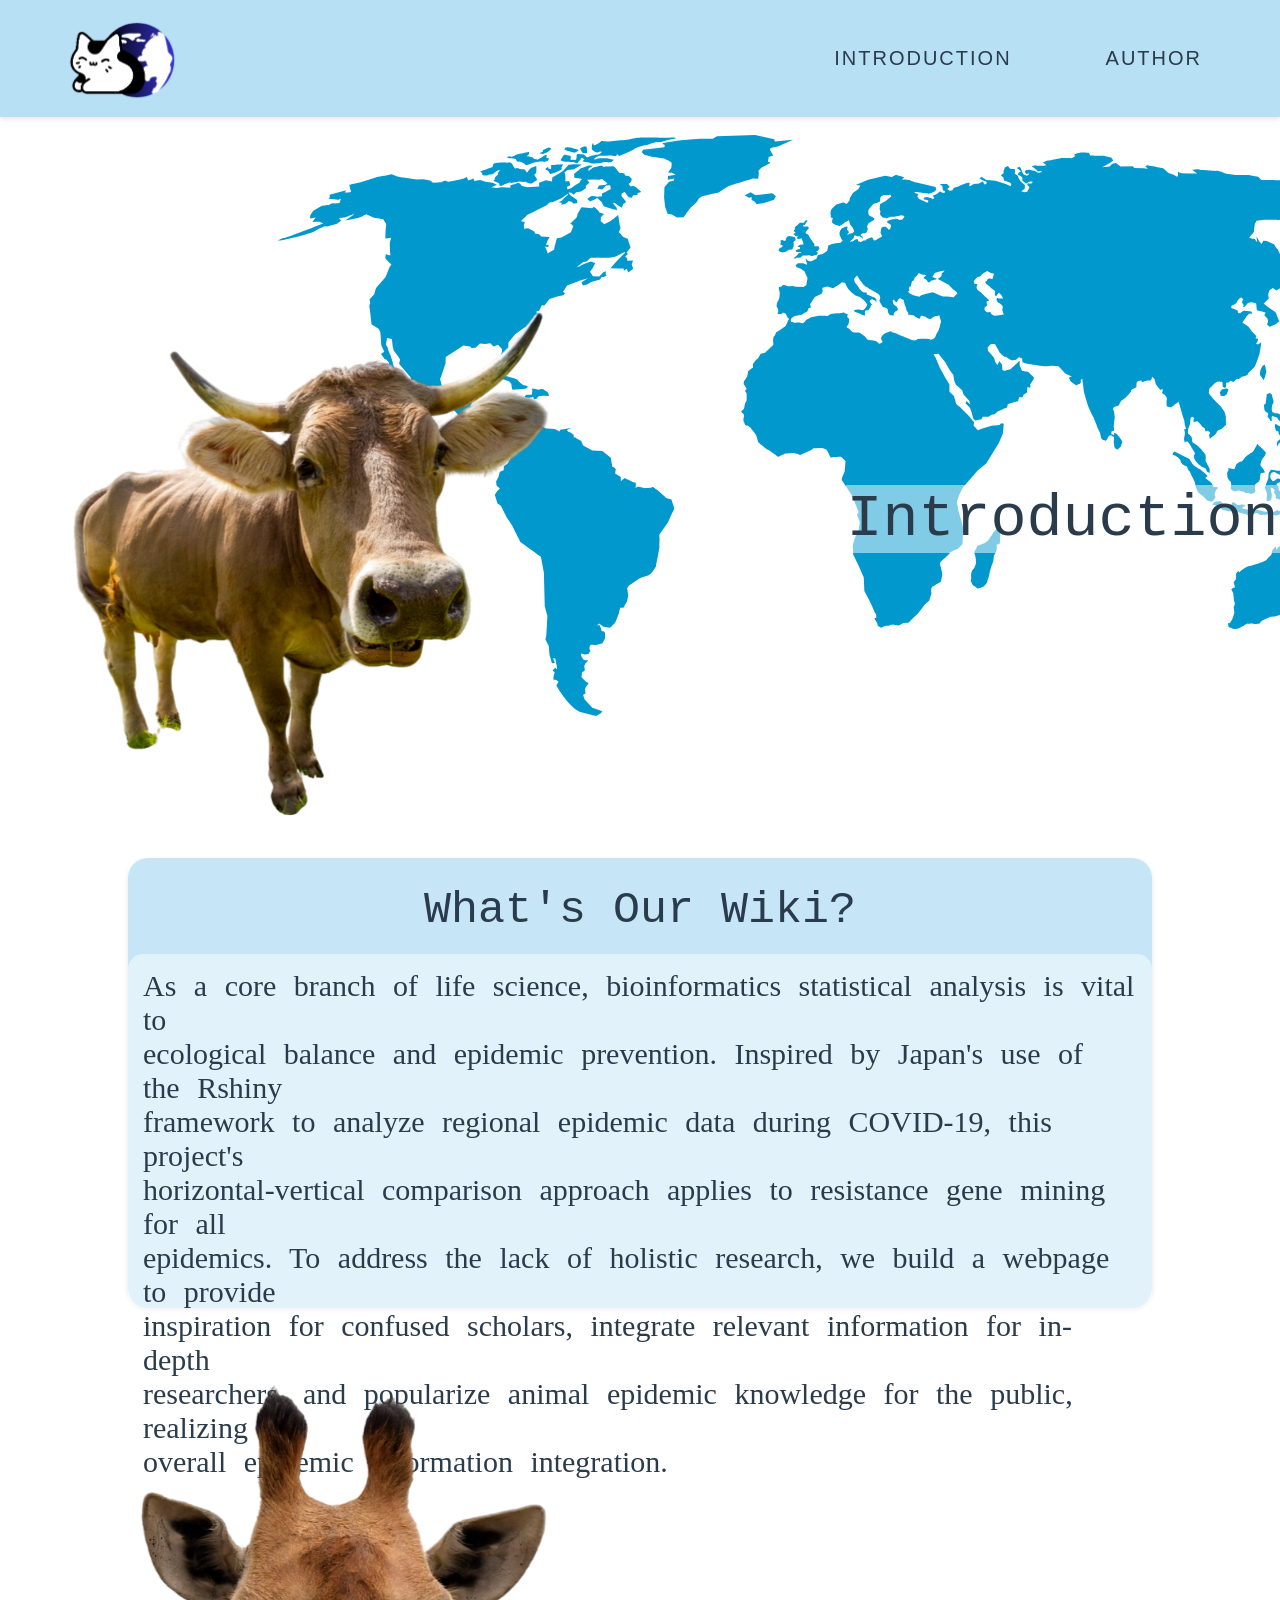
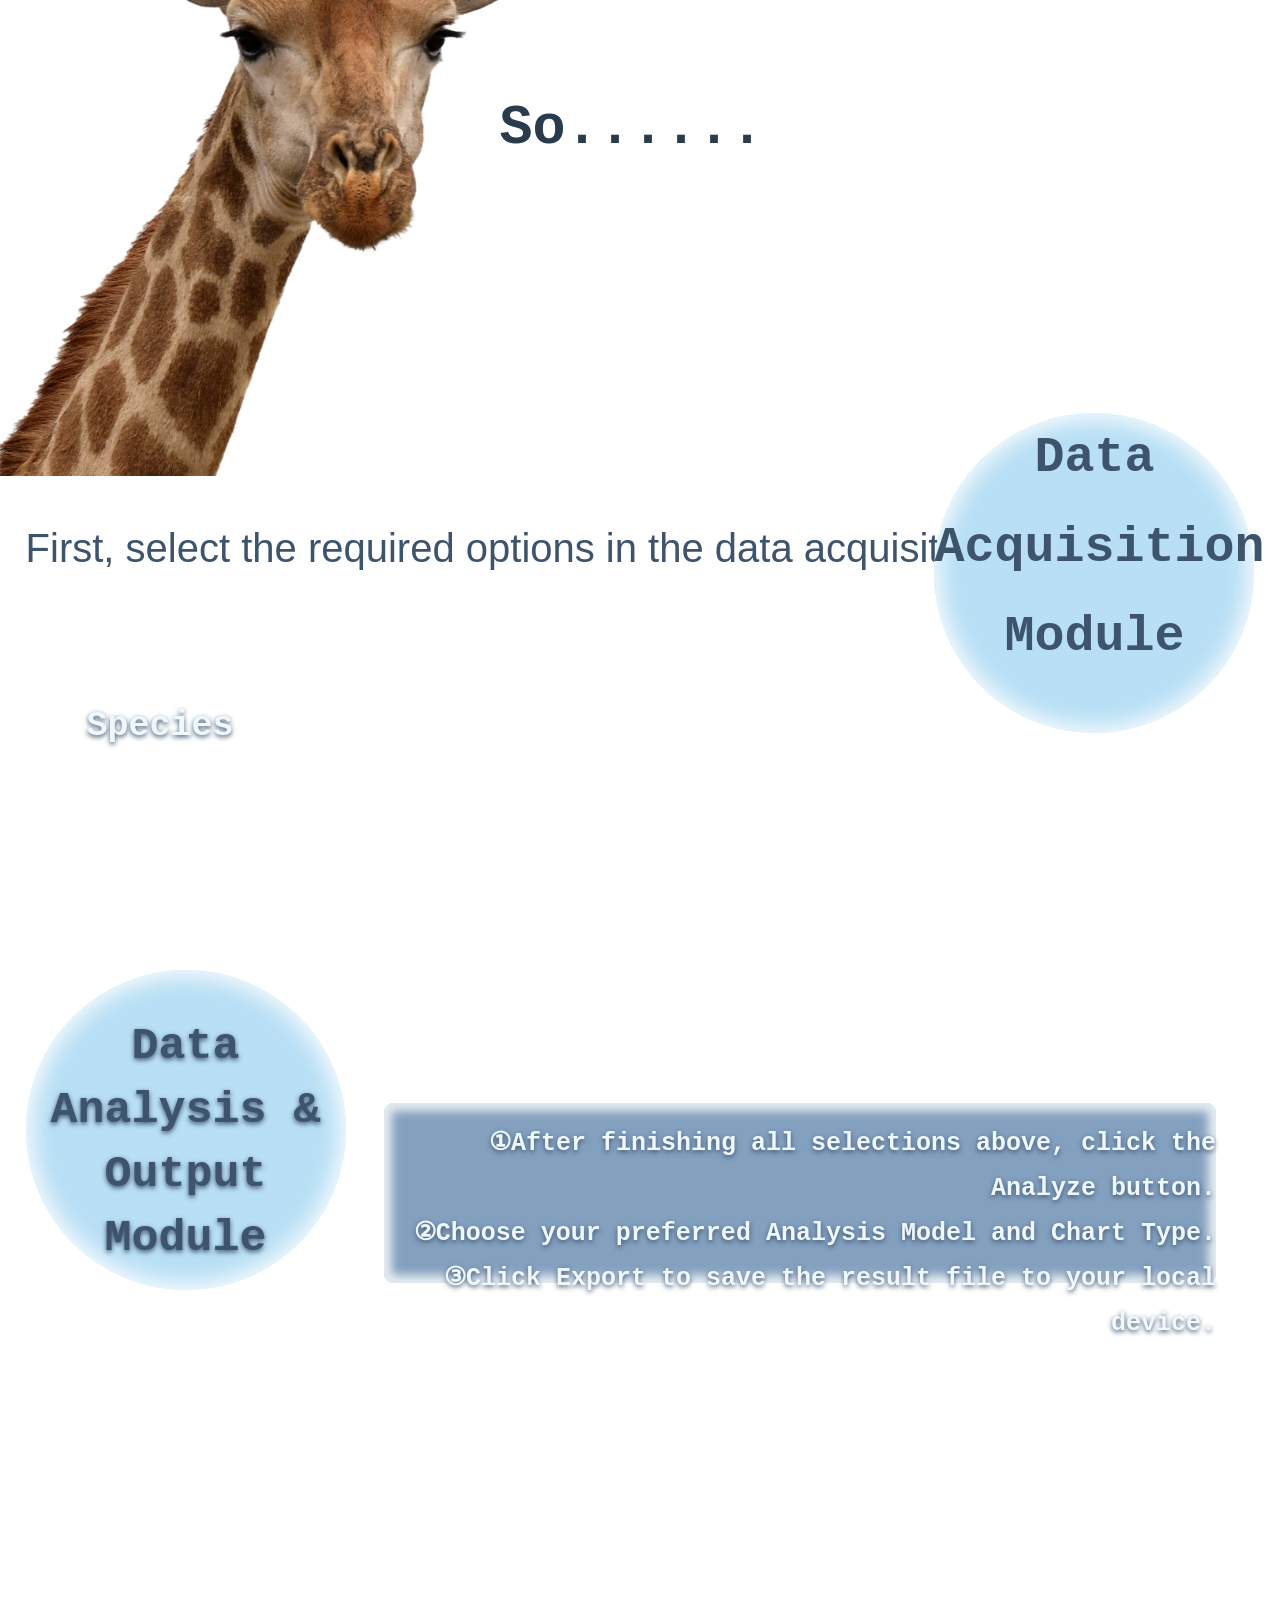
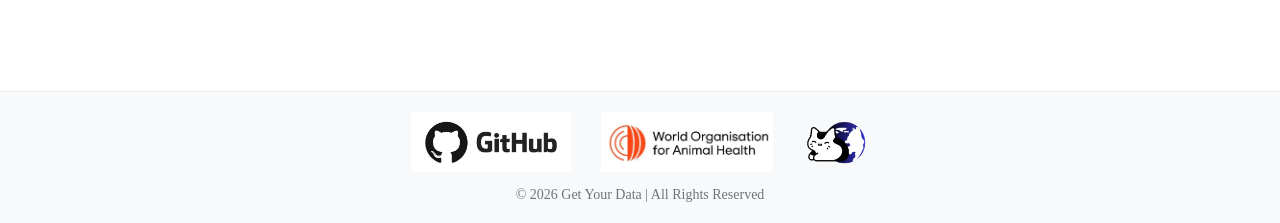
==== index.html @ d7e877b2 "Update and rename introduction.html to index.html" ====
<!DOCTYPE html>
<html lang="en">
<head>
    <link rel="icon" href="picture/3e9a2c214990d9407398f3bceb218a7e.png" type="image/x-icon">
    <link rel="stylesheet" href="introduction.css">
    <link rel="stylesheet" href="style.css">
    <title>Get Your Data</title>
</head>
<body>


    <!-- navbar -->
    <nav class="navbar">
            <img class=logo src="picture/3e9a2c214990d9407398f3bceb218a7e.png">
        <div class="nav-links">
            <a href="index.html" class="nav-item">INTRODUCTION</a>
            <a href="author.html" class="nav-item">AUTHOR</a>
        </div>
    </nav>


    <!-- bigtitle -->
    <div class="content">
        <div class="bigtitle">
            <img class="cow" src="picture/dc85aa411be0e28d1f39b884938a9556.png">
            <img class="map" src="picture/e2da04d7b3797dc78661f988d0079d5f.png">
            <div class="title">Introduction of My Wiki</div>
        </div>

    <!-- what -->
    <div class="what">
        <div class="whatt">
            What's Our Wiki?
            </div>
        <div class="whatc">
            As a core branch of life science, bioinformatics statistical analysis is vital to<br>
            ecological balance and epidemic prevention. Inspired by Japan's use of the Rshiny <br>
            framework to analyze regional epidemic data during COVID-19, this project's <br>
            horizontal-vertical comparison approach applies to resistance gene mining for all<br>
            epidemics. To address the lack of holistic research, we build a webpage to provide<br>
            inspiration for confused scholars, integrate relevant information for in-depth <br>
            researchers, and popularize animal epidemic knowledge for the public, realizing<br>
            overall epidemic information integration.
            </div>
        </div>
        <!-- how to use -->
        <div class="htu">
            <div class="htut">
                <img class="giraffe" src="picture/380af7f1e6c67cbc2dbc58d66a09e444.png">
                <div class="htut1">So......</div>
                <div class="htut2">How to Use Our App?</div>
                <div class="htutbg"></div>
            </div>
            <div class="damt">Data Acquisition Module</div>
                <div class="damc">
                    <div class="damcleadin">First, select the required options in the data acquisition area:</div>
                    <div class="damc-container">
                    <div class="damc1"><span>Species</span></div>
                    <div class="damc2"><span>Disease Type</span></div>
                    <div class="damc3"><span>Region</span></div>
                    <div class="damc4"><span>Image Scale</span></div>
                    </div>
             <div class="output">
                <div class="opt"><span>Data <br>Analysis & Output <br>Module</span></div>
                <div class="opc">
                    <div class="opct"><span>①After finishing all selections above, click the <strong>Analyze button</strong>.<br>
                                      ②Choose your preferred <strong>Analysis Model</strong> and <strong>Chart Type</strong>.<br>
                                      ③Click <strong>Export</strong> to save the result file to your local device.</span></div>
                    </div></div>
                
                <div class="opcp">
                    <div class="film-strip">
                        <img src="picture/film1.png" alt="film1">
                        <img src="picture/film2.png" alt="film2">
                        <img src="picture/film3.png" alt="film3">
                        <img src="picture/film1.png" alt="film1">
                        <img src="picture/film2.png" alt="film2">
                        <img src="picture/film3.png" alt="film3">
                        <img src="picture/film1.png" alt="film1">
                        <img src="picture/film2.png" alt="film2">
                        <img src="picture/film3.png" alt="film3">
                        <img src="picture/film1.png" alt="film1">
                        <img src="picture/film2.png" alt="film2">
                        <img src="picture/film3.png" alt="film3">
                </div>
  </div>
        </div>
        </div>

    <script src="introduction.js"></script>
    
<footer>
    <div class="footer-img-container">
        <img src="picture/GH.jpg"  class="footer-img">
        <img src="picture/woah.jpg"  class="footer-img">
        <img src="picture/3e9a2c214990d9407398f3bceb218a7e.png" class="footer-img">
    </div>
    <div class="footer-text">
        © 2026 Get Your Data | All Rights Reserved
    </div>
</footer>
</body>

</html>
---- introduction.css ----
/* bigtitle */
.bigtitle {
  width: 100%;
  align-items: center;
  display: flex;
  justify-items: center;
  margin-top:10vh; 
  position: relative;
  left: 0; 
}

.cow{
    position: relative;
    z-index: 2;
    top:10vh;
    height: 70vh;
}

.map {
  position: relative;
  z-index: 1; 
  top:-5vh;
  left: -35vw;
}

.title{
    font-family:'Courier New', Courier, monospace, sans-serif;
    color: #2A3B4C; 
    position: relative;
    z-index: 3;
    left: -90vw;
    top:5vh;
    max-width: 100vw;;
    font-size: 60px;
    font-weight:500;
    background-color: rgb(255, 255, 255,50%);
    white-space: nowrap;
}

/* what */
.what{
    width: 80vw;
    height: 50vh;
    left: 10vw;
    align-items: center;
    display:flex;
    flex-direction: column;
    position: relative;
    gap:5vh;
    background-color:  rgb(184, 223, 245,80%);
    border-radius: 20px;
    box-shadow: 0 2px 5px rgba(0,0,0,0.1); 
}

.whatt{
    font-family: 'Courier New', Courier, monospace;
    color: #2A3B4C;
    position: relative;
    top:3vh;
    font-size: 45px;
    font-weight: 500;
}

.whatc{
    color: #2A3B4C;
    position: relative;
    font-size: 30px;
    word-spacing: 10px;
    background-color: rgba(255, 255, 255, 50%);
    border-radius: 15px;
    padding: 15px;
}



.htut{
    width: 100%;
    display: flex;
    position: relative;
    align-items: center;
}

.giraffe{
    z-index: 2;
}

.htut1{
    z-index: 2;
    color: #2A3B4C;
    position: relative;
    left: -12vw;
    top:4vh;
    font-family: 'Courier New', Courier, monospace;
    font-size: 55px;
    font-weight: 600;
}

.htut2{
    z-index: 2;
    width: 100%;
    white-space: nowrap;
    color: #2A3B4C;
    position: relative;
    top: 17vh;
    left: -28vw;
    font-size: 70px;
    font-family: 'Courier New', Courier, monospace;
    font-weight: 600;
}

.htutbg{
    position: absolute;
    width: 150vw;
    height: 40vh;
    top:40vh;
    left: -60vw;
    background-color: rgb(184, 223, 245) ;
    border-radius: 30vh;
    box-shadow: 0 2px 5px #2A3B4C;
    z-index: 1;
}

.damc{
    width: 100%;
}

.damt{
    position: relative;
    width: 25vw;
    height: 25vw;
    border-radius: 20vw;
    background-color:rgb(184, 223, 245);
    align-self: center;
    font-size: 50px;
    font-weight: 600;
    font-family:'Courier New', Courier, monospace;
    text-align: center;
    line-height: 7vw;
    left: 73vw;
    top:-7vh;
    color: #3d546c;
    box-shadow: 0 0 20px 8px rgba(255, 255, 255, 0.8) inset;
    animation: bubbleFloat 3s ease-in-out infinite;
    z-index: 3;
}

 @keyframes bubbleFloat {
            0% {
                transform: translateY(0px) scale(1); /* 仅2D：垂直位移+缩放，无3D旋转 */
            }
            50% {
                transform: translateY(-15px) scale(1.02); /* 只动Y轴，保持正圆 */
            }
            100% {
                transform: translateY(0px) scale(1);
            }
        }

 @keyframes bubbleFloat2 {
            0% {
                transform: translateY(0px) scale(1); /* 仅2D：垂直位移+缩放，无3D旋转 */
            }
            50% {
                transform: translateY(15px) scale(1.02); /* 只动Y轴，保持正圆 */
            }
            100% {
                transform: translateY(0px) scale(1);
            }
        }




.damc-container{
    width: 90vw;
    display: flex;
    align-items: center;
    position: relative;
    gap: 5vw;
    left: 5vw;
    top: -20vh;
}

.damcleadin{
    position: relative;
    font-size: 40px;
    font-family:Arial, Helvetica, sans-serif;
    top:-30vh;
    left:2vw;
    color: #3d546c;
    font-weight: 200;
}

.damc1 {
    width: 15vw;
    height: 15vw; 
    max-width: 15vw;
    max-height: 15vw;
    border-radius: 50%; 
    overflow: hidden;
    background-size: 25vw 28vw;        
    background-repeat: no-repeat; 
    background-position: center;  
    animation: bgSwitch1 10s linear infinite,
    bubbleFloat2 3s ease-in-out infinite;
    text-align: center;
    font-size: 35px;
    font-family: 'Courier New', Courier, monospace;
    color: aliceblue;
    box-shadow: 0 0 20px 8px rgba(255, 255, 255, 0.8) inset;
}

@keyframes bgSwitch1 {
    0%, 20% { background-image: url("picture/1.png"); }
    20.01%, 40% { background-image: url("picture/2.png"); }
    40.01%, 60% { background-image: url("picture/3.png"); }
    60.01%, 80% { background-image: url("picture/4.png"); }
    80.01%, 100% { background-image: url("picture/5.png"); }
}

span{
    position: relative;
    top:5vh;
    font-weight: 600;
    text-shadow: 0 2px 5px #3d546c;
}

.damc2 {
    width: 15vw;
    height: 15vw; 
    max-width: 15vw;
    max-height: 15vw;
    border-radius: 50%; 
    overflow: hidden;
    background-size: 30vw 22vw;        
    background-repeat: no-repeat; 
    background-position: center;  
    animation: bgSwitch2 10s linear infinite,
    bubbleFloat2 3s ease-in-out infinite;
    text-align: center;
    font-size: 35px;
    font-family: 'Courier New', Courier, monospace;
    color: aliceblue;
    top:10vh;
    position: relative;
    box-shadow: 0 0 20px 8px rgba(255, 255, 255, 0.8) inset;
}

@keyframes bgSwitch2 {
    0%, 20% { background-image: url("picture/6.jpg"); }
    20.01%, 40% { background-image: url("picture/7.jpg"); }
    40.01%, 60% { background-image: url("picture/8.jpg"); }
    60.01%, 80% { background-image: url("picture/9.jpg"); }
    80.01%, 100% { background-image: url("picture/10.jpg"); }
}

.damc3 {
    width: 15vw;
    height: 15vw; 
    max-width: 15vw;
    max-height: 15vw;
    border-radius: 50%; 
    overflow: hidden;
    background-size: 25vw 28vw;        
    background-image: url("picture/bef537db1f331c8b962a15d4adccb537.png");
    background-position: center;  
    text-align: center;
    font-size: 35px;
    font-family: 'Courier New', Courier, monospace;
    color: aliceblue;
    box-shadow: 0 0 20px 8px rgba(255, 255, 255, 0.8) inset;
    animation: bubbleFloat 3s ease-in-out infinite;
}

.damc4 {
    width: 15vw;
    height: 15vw; 
    max-width: 15vw;
    max-height: 15vw;
    border-radius: 50%; 
    overflow: hidden;
    background-size: 25vw 28vw;        
    background-image: url("picture/6dff5941d5fd8f01c82d33eb65adb7a7.png");
    background-position: center;  
    text-align: center;
    font-size: 35px;
    font-family: 'Courier New', Courier, monospace;
    color: aliceblue;
    box-shadow: 0 0 20px 8px rgba(255, 255, 255, 0.8) inset;
    top:10vh;
    position: relative;
    animation: bubbleFloat2 3s ease-in-out infinite;
}

/* output */
.output{
    width: 100%;
    position: relative;
    align-items: center;
    display: flex;
    gap: 5vw;
}

.opt{
    position: relative;
    width: 25vw;
    height: 25vw;
    border-radius: 20vw;
    background-color:rgb(184, 223, 245);
    align-self: center;
    font-size: 45px;
    font-weight: 600;
    font-family:'Courier New', Courier, monospace;
    text-align: center;
    line-height: 5vw;
    left: 2vw;
    top:-7vh;
    color: #3d546c;
    box-shadow: 0 0 20px 8px rgba(255, 255, 255, 0.8) inset;
    animation: bubbleFloat 3s ease-in-out infinite;
    z-index: 3;
}

.opc span{
    position: relative;
    top:2vh;
}

.opct{
    width: 65vw;
    height: 20vh;
    position: relative;
    font-family: 'Courier New', Courier, monospace;
    font-size: 25px;
    text-align: end;
    line-height: 1.8;
    color: aliceblue;
    background-color: #83a0bf;
    border-radius: 10px;
    box-shadow: 0 0 10px 8px rgba(255, 255, 255, 0.8) inset;
}

.opct span{
    position: relative;
    top:2vh;
}

/* film */
.opcp {
  position: relative;
  width: 100vw;
  height: 30vh;
  margin-top: 2vh;
  background: #000;
  border-radius: 8px;
  overflow: hidden;
}

.opcp::before, .opcp::after {
  content: "";
  position: absolute;
  top: 0;
  width: 20px;
  height: 100%;
  background: repeating-radial-gradient(circle, #fff 0, #fff 8px, transparent 8px, transparent 16px);
  background-size: 20px 32px;
  z-index: 2;
}
.opcp::before { left: 0; }
.opcp::after { right: 0; }

.opcp .film-strip {
  position: absolute;
  top: 50%;
  left: 20px; 
  transform: translateY(-50%);
  width: calc(100% - 40px);
  height: 80%;
  display: flex;
  gap: 10px;
  animation: filmScroll 12s linear infinite;
  overflow: visible;
}

.opcp .film-strip img {
  flex: 0 0 auto;
  width: 200px;
  height: 100%;
  object-fit: cover;
  border: 2px solid #333;
  border-radius: 4px;
  display: block; 
}

@keyframes filmScroll {
  0% {
     transform: translateY(-50%) translateX(0);
  }
  100% {
     transform: translateY(-50%) translateX(calc(-50% - 5px)); /* 改为50% + 单个间隙5px */
  }
}
---- style.css ----
/* style */
body{
    background-color: white;
    font-family: 'Times New Roman', Times, serif;
    margin: 0;
    padding: 0;
    border: 0;
    cursor: url(picture/96cca70bbb059f11a20747654fb09643.png),auto;
    width: 100%;
    overflow-x: hidden;
}

/* navbar */
     .navbar {
             font-family: "Microsoft YaHei", sans-serif;
            background-color: #B8E0F5; 
            width: 100%;
            height: 13vh; 
            display: flex;
            align-items: center;
            justify-content: space-around;
            gap: 40vw; 
            padding: 0 ; 
            box-shadow: 0 2px 5px rgba(0,0,0,0.1); 
            position: fixed; 
            top: 0;
            left: 0;
            z-index: 999;
        }

        /*logo*/
        .logo{
            height: 12vh;
        }

        .nav-links {
            left: -5vw;
            display: flex;
            gap: 5vw; 
        }

        .nav-item {
            color: #2A3B4C; 
            text-decoration: none; 
            font-size: 20px;
            letter-spacing: 2px; 
            padding: 8px 15px; 
            border-radius: 5px; 
            transition: all 0.3s ease;
        }

        .nav-item:hover {
            background-color: #9DC8E0;
            color: #1A2938; 
        }

        .nav-item:active {
            transform: translateY(2px); 
            background-color: #8BB8D0; 
        }

/* fooder */
footer {
    background-color: #f8f9fa;
    padding: 20px 0;
    margin-top: 50px;
    border-top: 1px solid #e9ecef;
}

.footer-img-container {
    max-width: 1200px;
    margin: 0 auto;
    display: flex;
    justify-content: center;
    align-items: center;
    gap: 30px;
    flex-wrap: wrap;
    padding: 0 20px;
}

.footer-img {
    height: 60px; 
    object-fit: contain;
    transition: opacity 0.3s ease;
}

.footer-img:hover {
    opacity: 0.8;
}

.footer-text {
    text-align: center;
    margin-top: 15px;
    color: #6c757d;
    font-size: 14px;
}
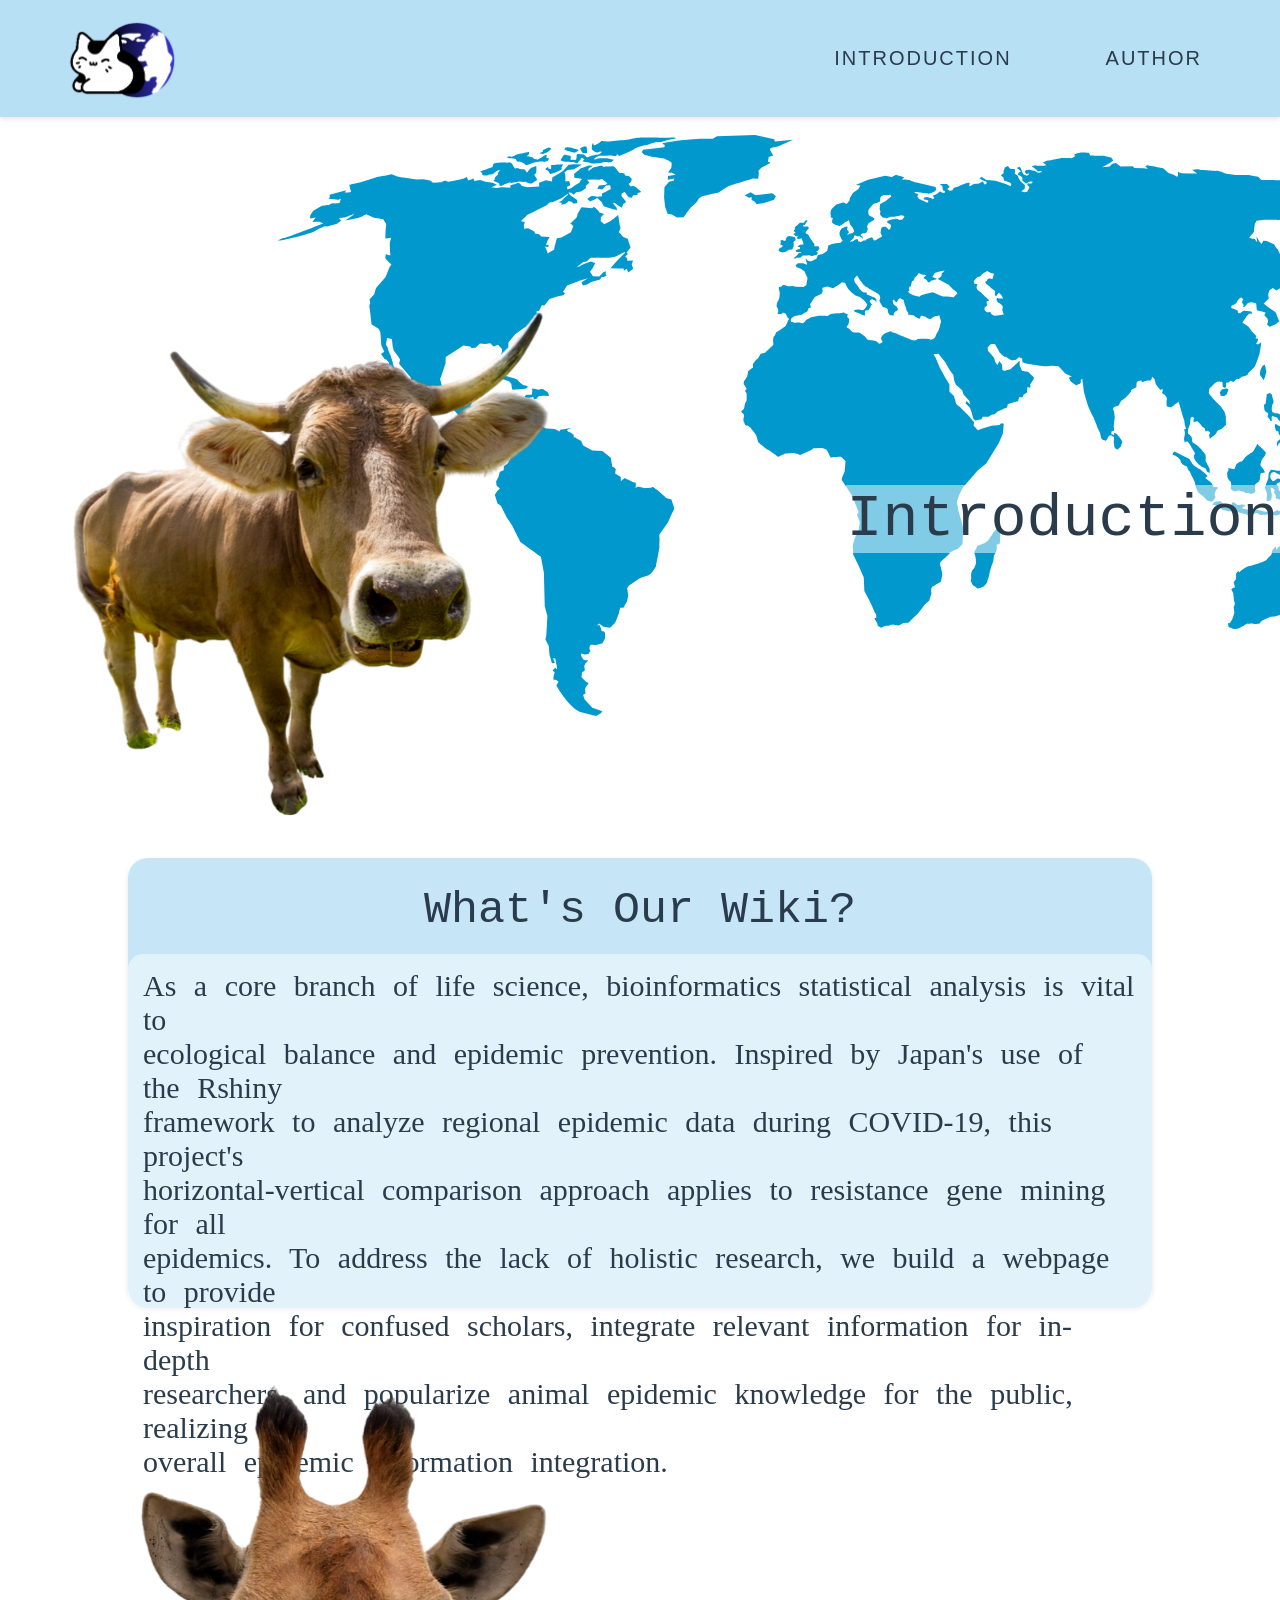
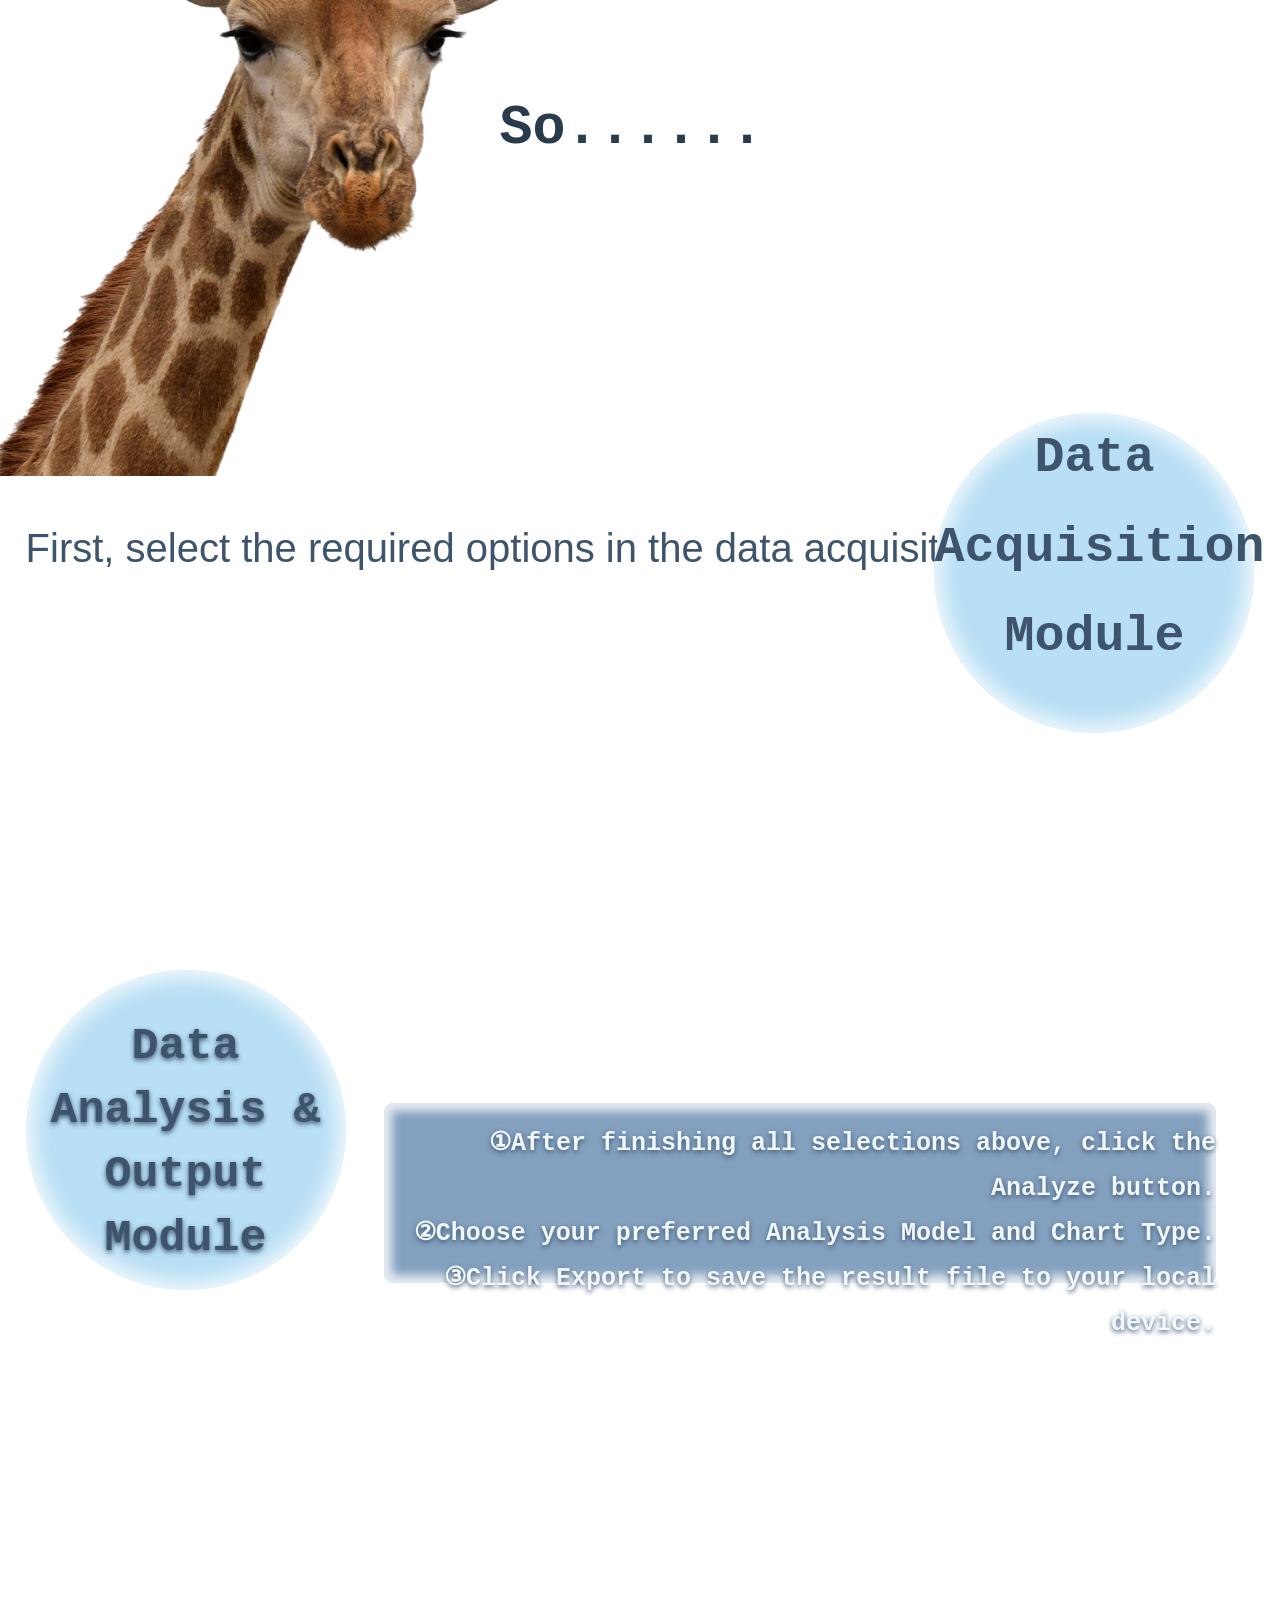
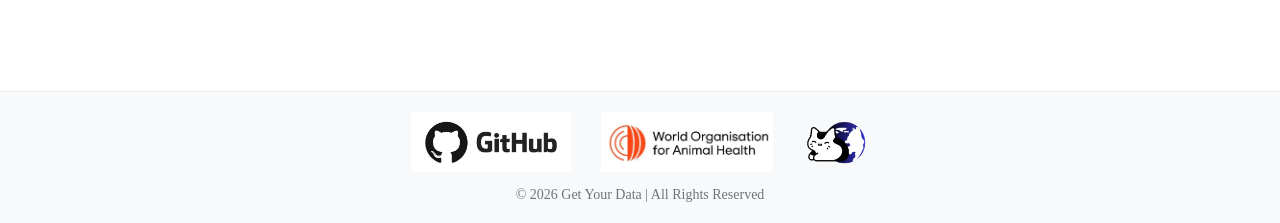
==== commit a54728df: "Update index.html" ====
--- a/index.html
+++ b/index.html
@@ -1,6 +1,7 @@
 <!DOCTYPE html>
 <html lang="en">
 <head>
+    <meta charset="UTF-8">
     <link rel="icon" href="picture/3e9a2c214990d9407398f3bceb218a7e.png" type="image/x-icon">
     <link rel="stylesheet" href="introduction.css">
     <link rel="stylesheet" href="style.css">
@@ -102,3 +103,4 @@
 </body>
 
 </html>
+
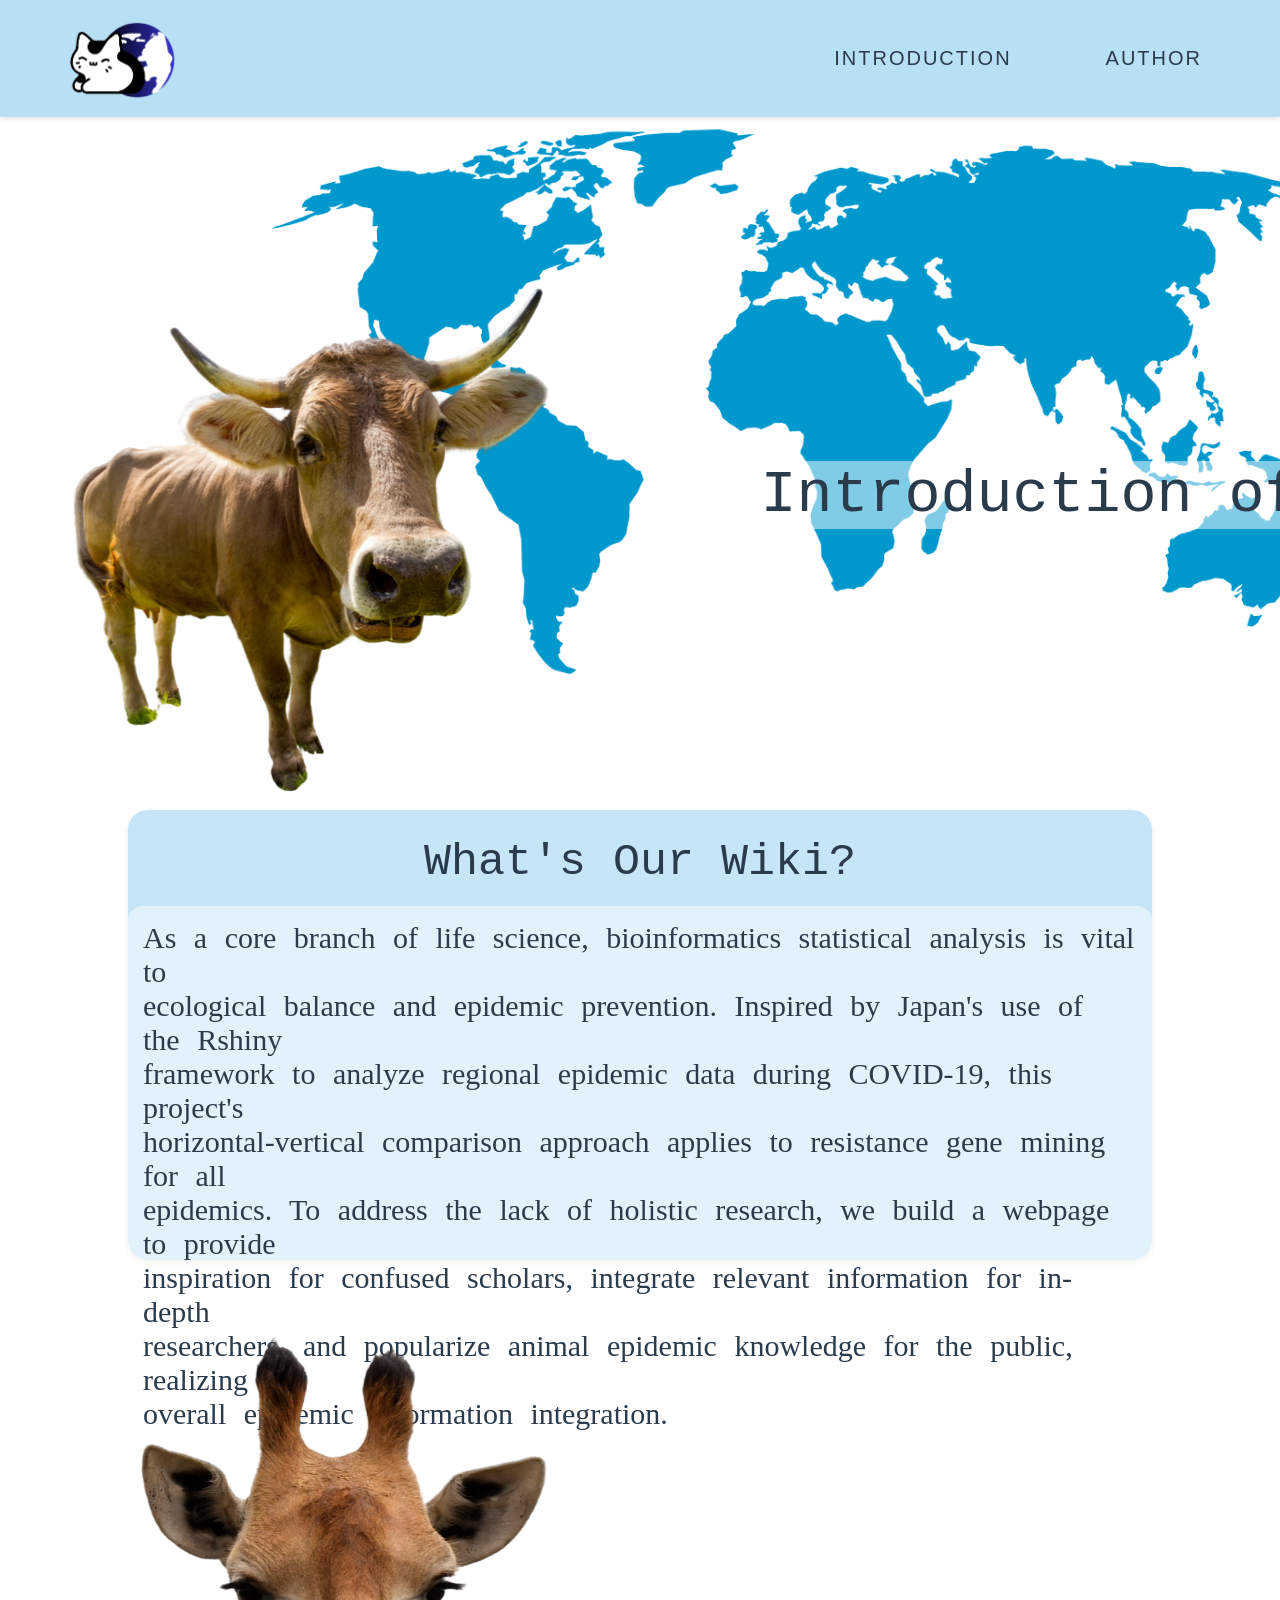
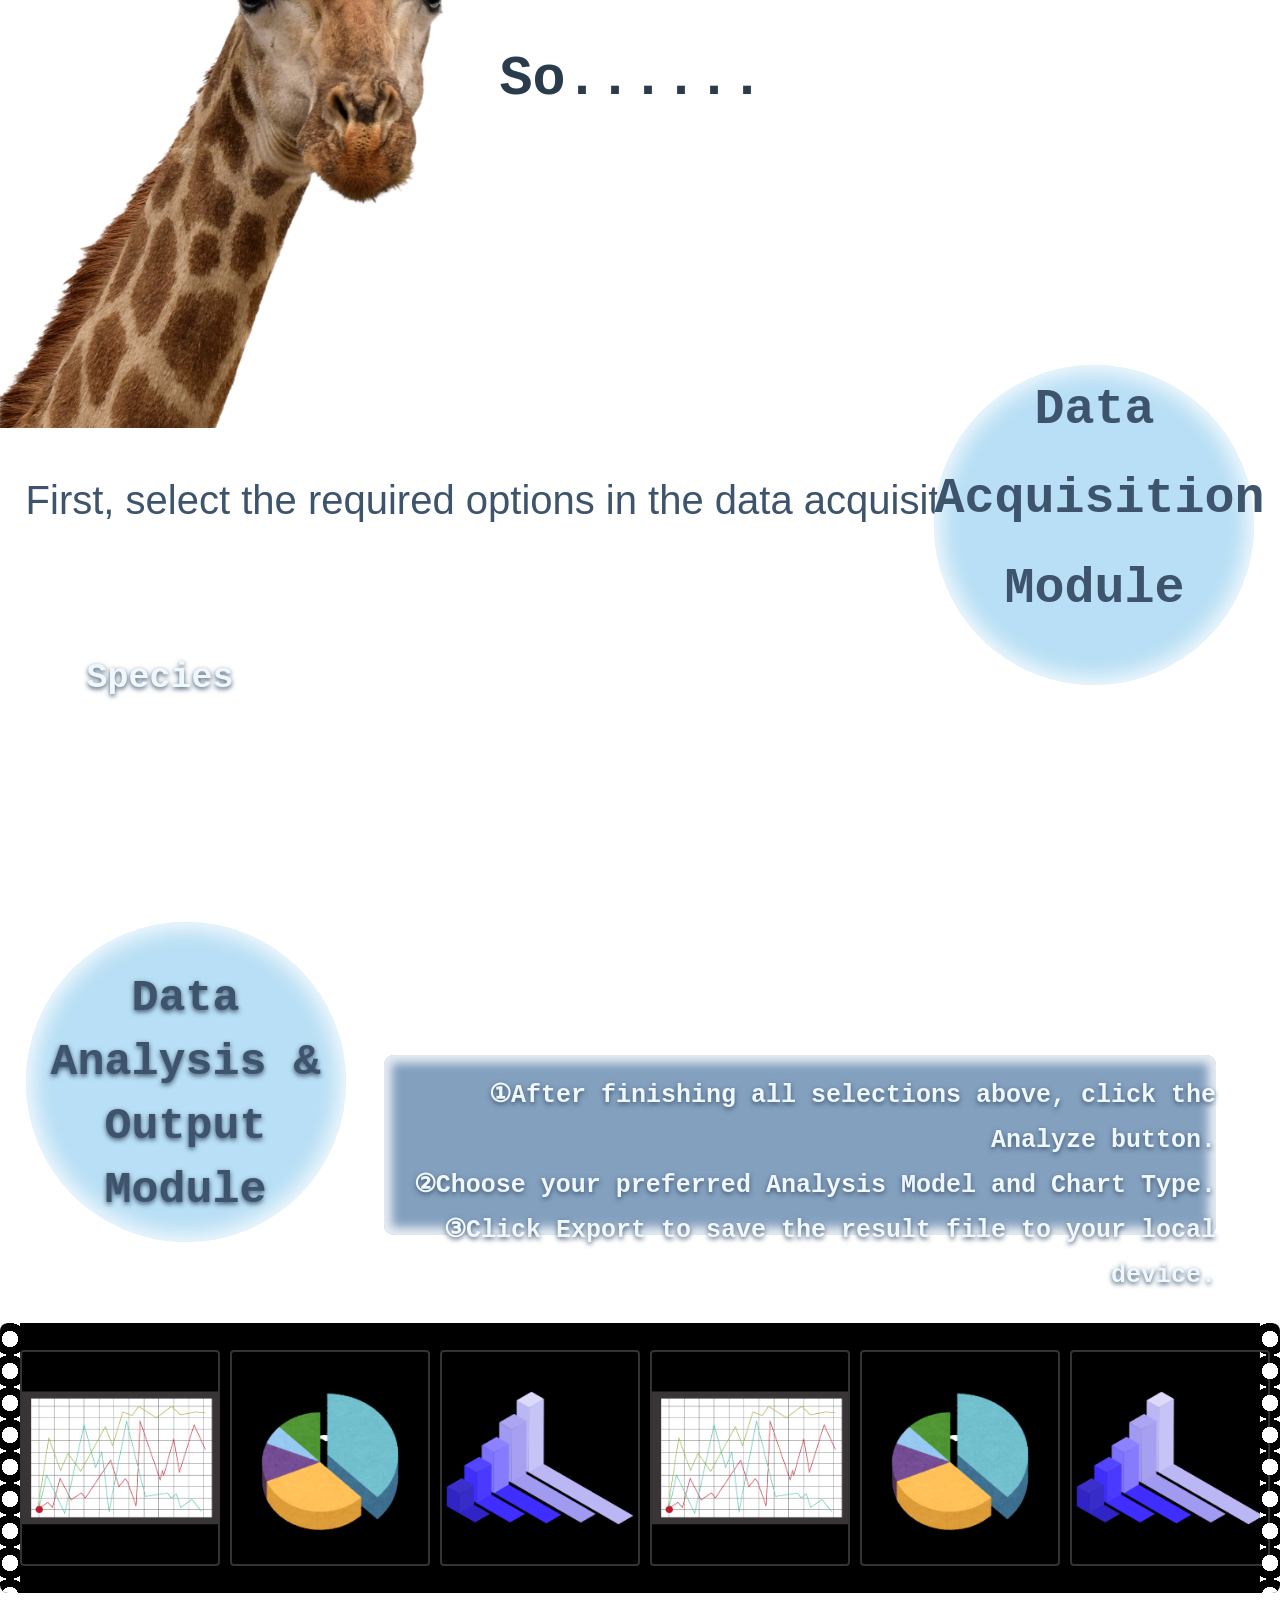
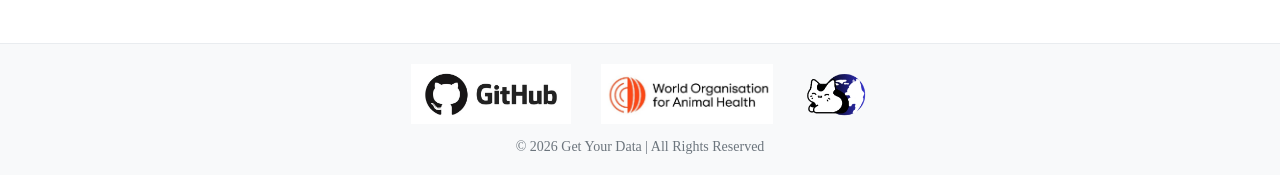
==== commit a034c3f8: "Update index.html" ====
--- a/index.html
+++ b/index.html
@@ -2,6 +2,7 @@
 <html lang="en">
 <head>
     <meta charset="UTF-8">
+    <meta name="viewport" content="width=device-width, initial-scale=1.0">
     <link rel="icon" href="picture/3e9a2c214990d9407398f3bceb218a7e.png" type="image/x-icon">
     <link rel="stylesheet" href="introduction.css">
     <link rel="stylesheet" href="style.css">
@@ -104,3 +105,5 @@
 
 </html>
 
+
+
--- a/style.css
+++ b/style.css
@@ -1,4 +1,8 @@
 /* style */
+* { box-sizing: border-box; }
+
+img { max-width: 100%; height: auto; }
+
 body{
     background-color: white;
     font-family: 'Times New Roman', Times, serif;
@@ -93,4 +97,6 @@
     margin-top: 15px;
     color: #6c757d;
     font-size: 14px;
-}+
+}
+
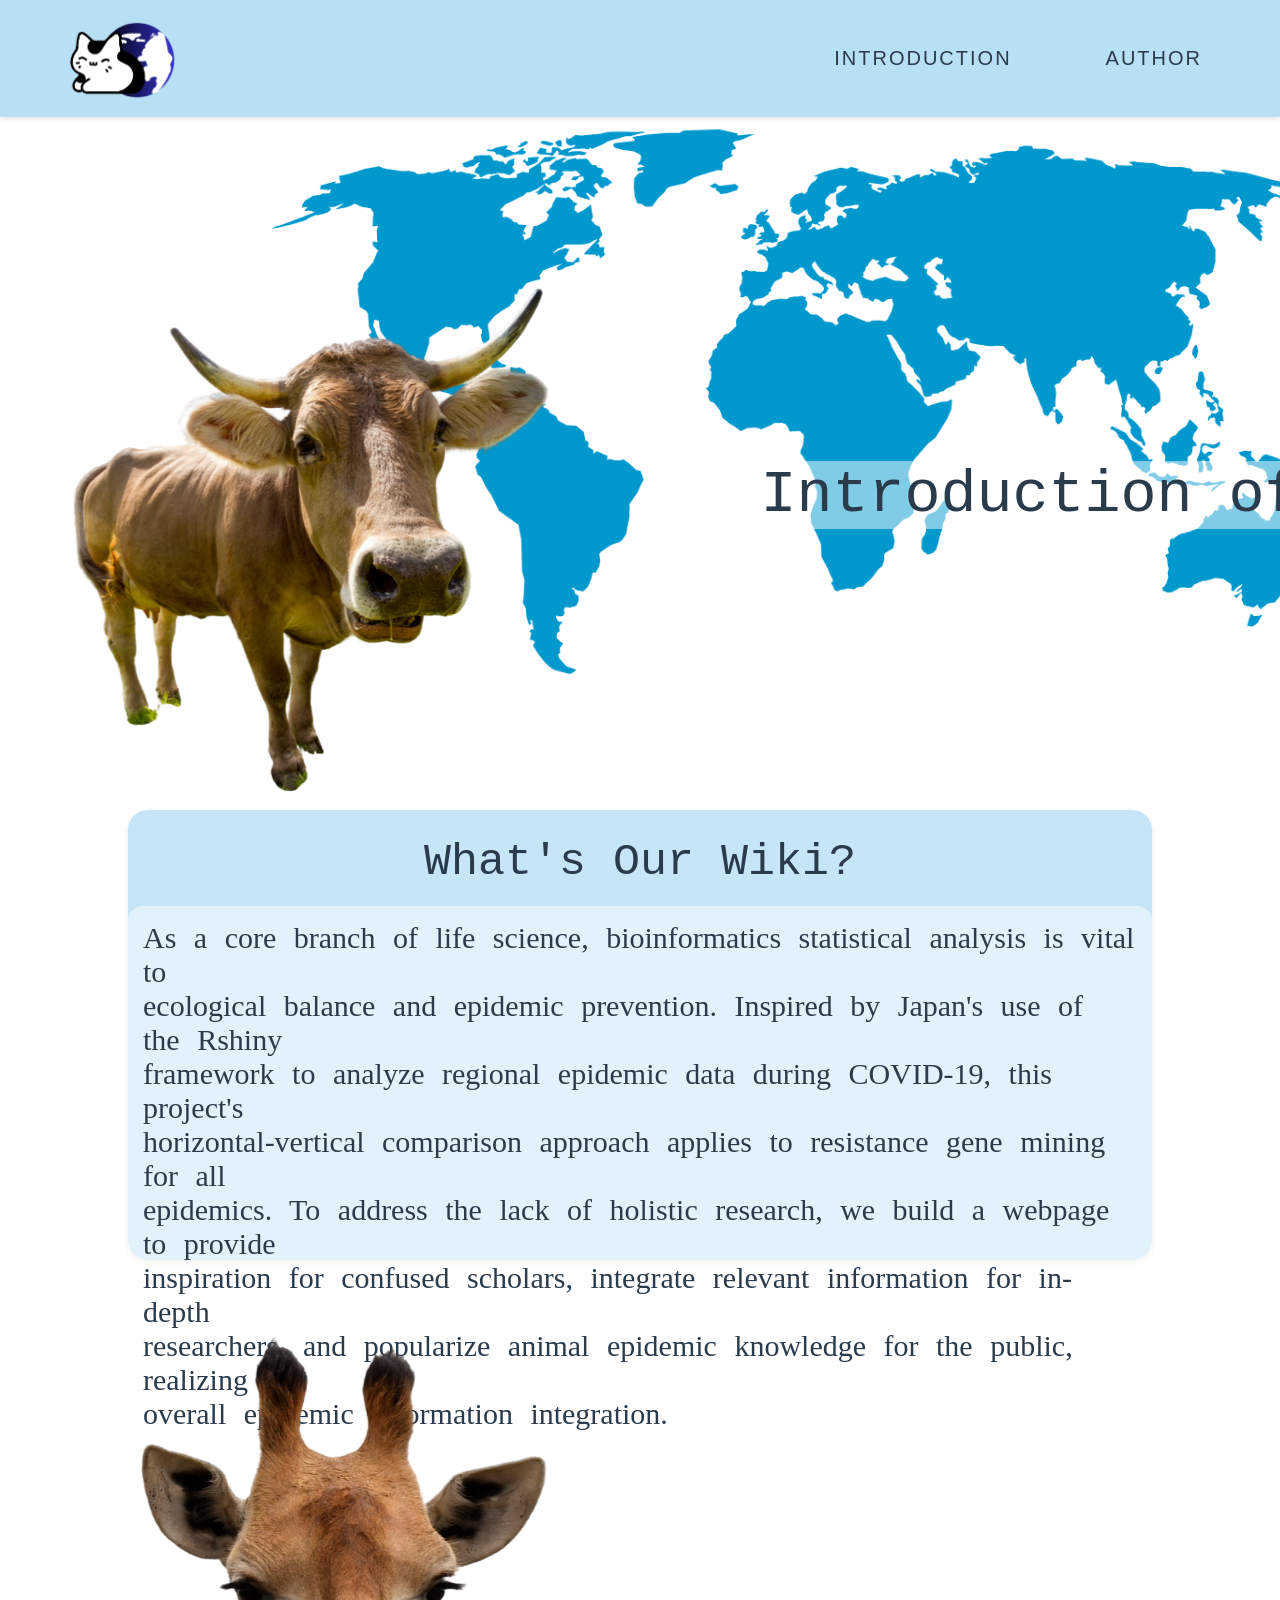
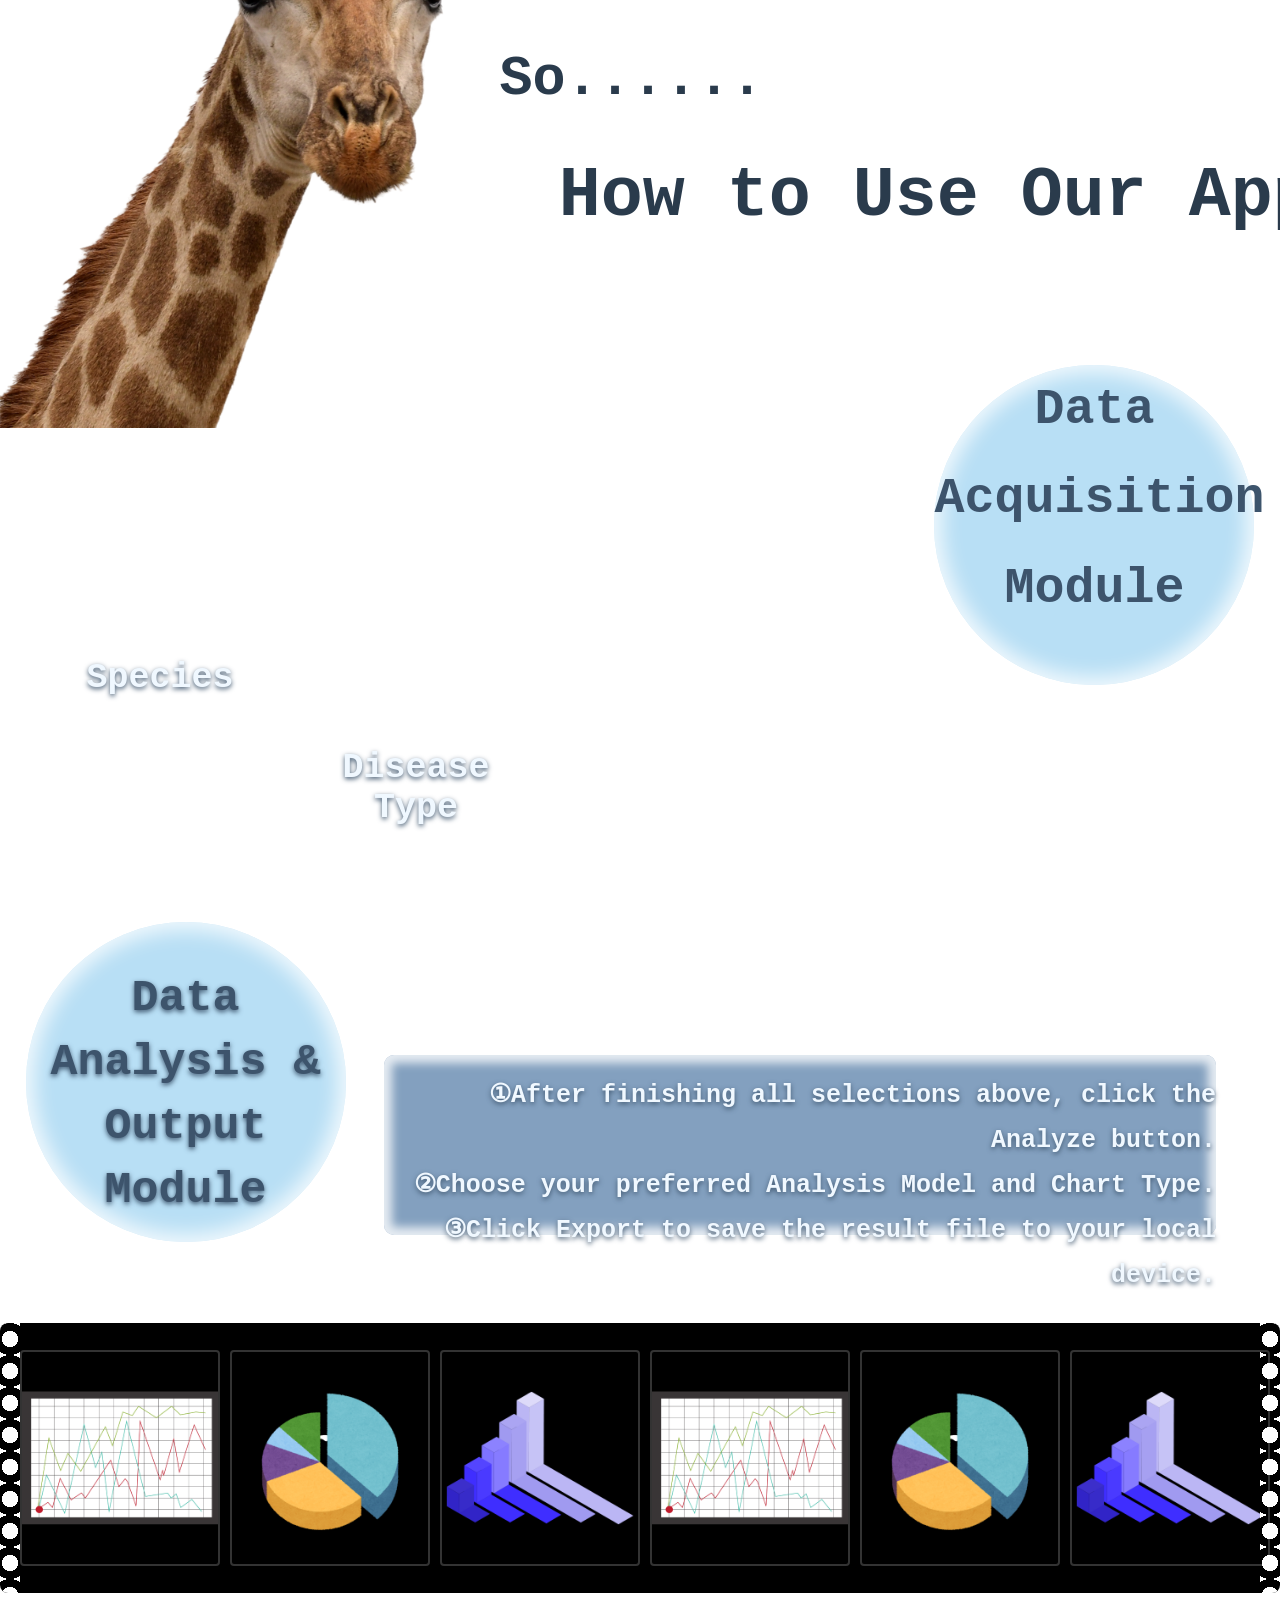
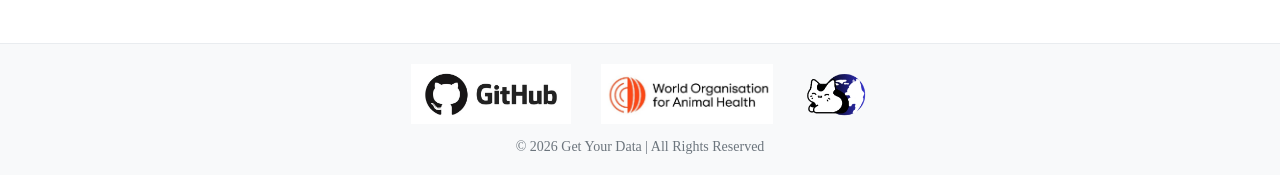
==== commit 2347ff82: "Update index.html" ====
--- a/index.html
+++ b/index.html
@@ -90,6 +90,7 @@
         </div>
 
     <script src="introduction.js"></script>
+    <script src="script.js"></script>
     
 <footer>
     <div class="footer-img-container">
@@ -107,3 +108,4 @@
 
 
 
+
--- a/style.css
+++ b/style.css
@@ -100,3 +100,39 @@
 
 }
 
+@media (max-width: 768px) {
+  .navbar {
+    height: auto;
+    padding: 10px 15px;
+    gap: 0;
+    justify-content: space-between;
+  }
+  .logo { height: 60px; }
+  .nav-item { font-size: 14px; padding: 5px 8px; }
+  body { padding-top: 80px; overflow-x: hidden; }
+  img { max-width: 100%; height: auto; }
+  .content { padding: 0 10px; }
+  .footer-img-container { gap: 10px; }
+  .footer-img { height: 40px; }
+}
+
+@media (min-width: 769px) and (max-width: 1024px) {
+  .navbar {
+    height: auto;
+    padding: 10px 20px;
+    gap: 10vw;
+  }
+  .logo { height: 80px; }
+  .nav-item { font-size: 16px; }
+  body { padding-top: 100px; overflow-x: hidden; }
+  img { max-width: 100%; height: auto; }
+  .content { padding: 0 20px; }
+  .footer-img-container { gap: 20px; }
+  .footer-img { height: 50px; }
+}
+
+@media (min-width: 1025px) {
+  
+}
+
+
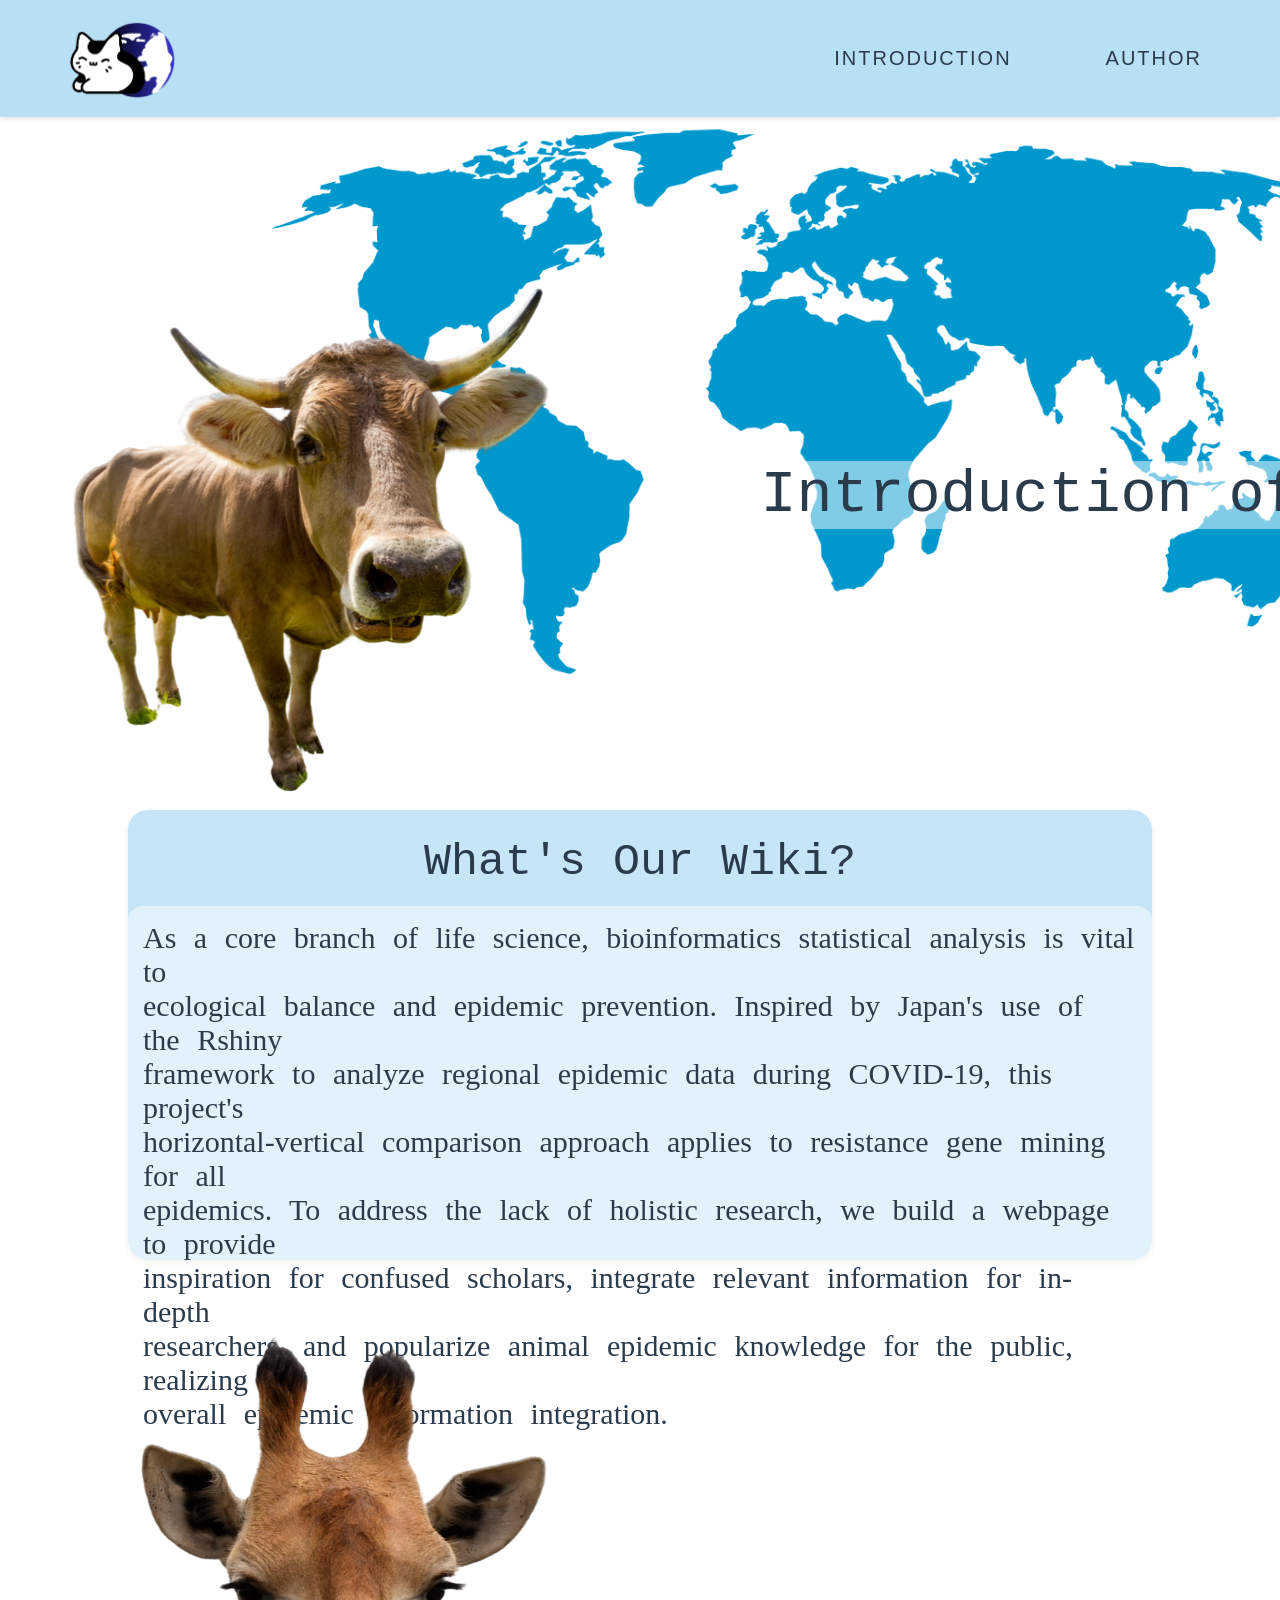
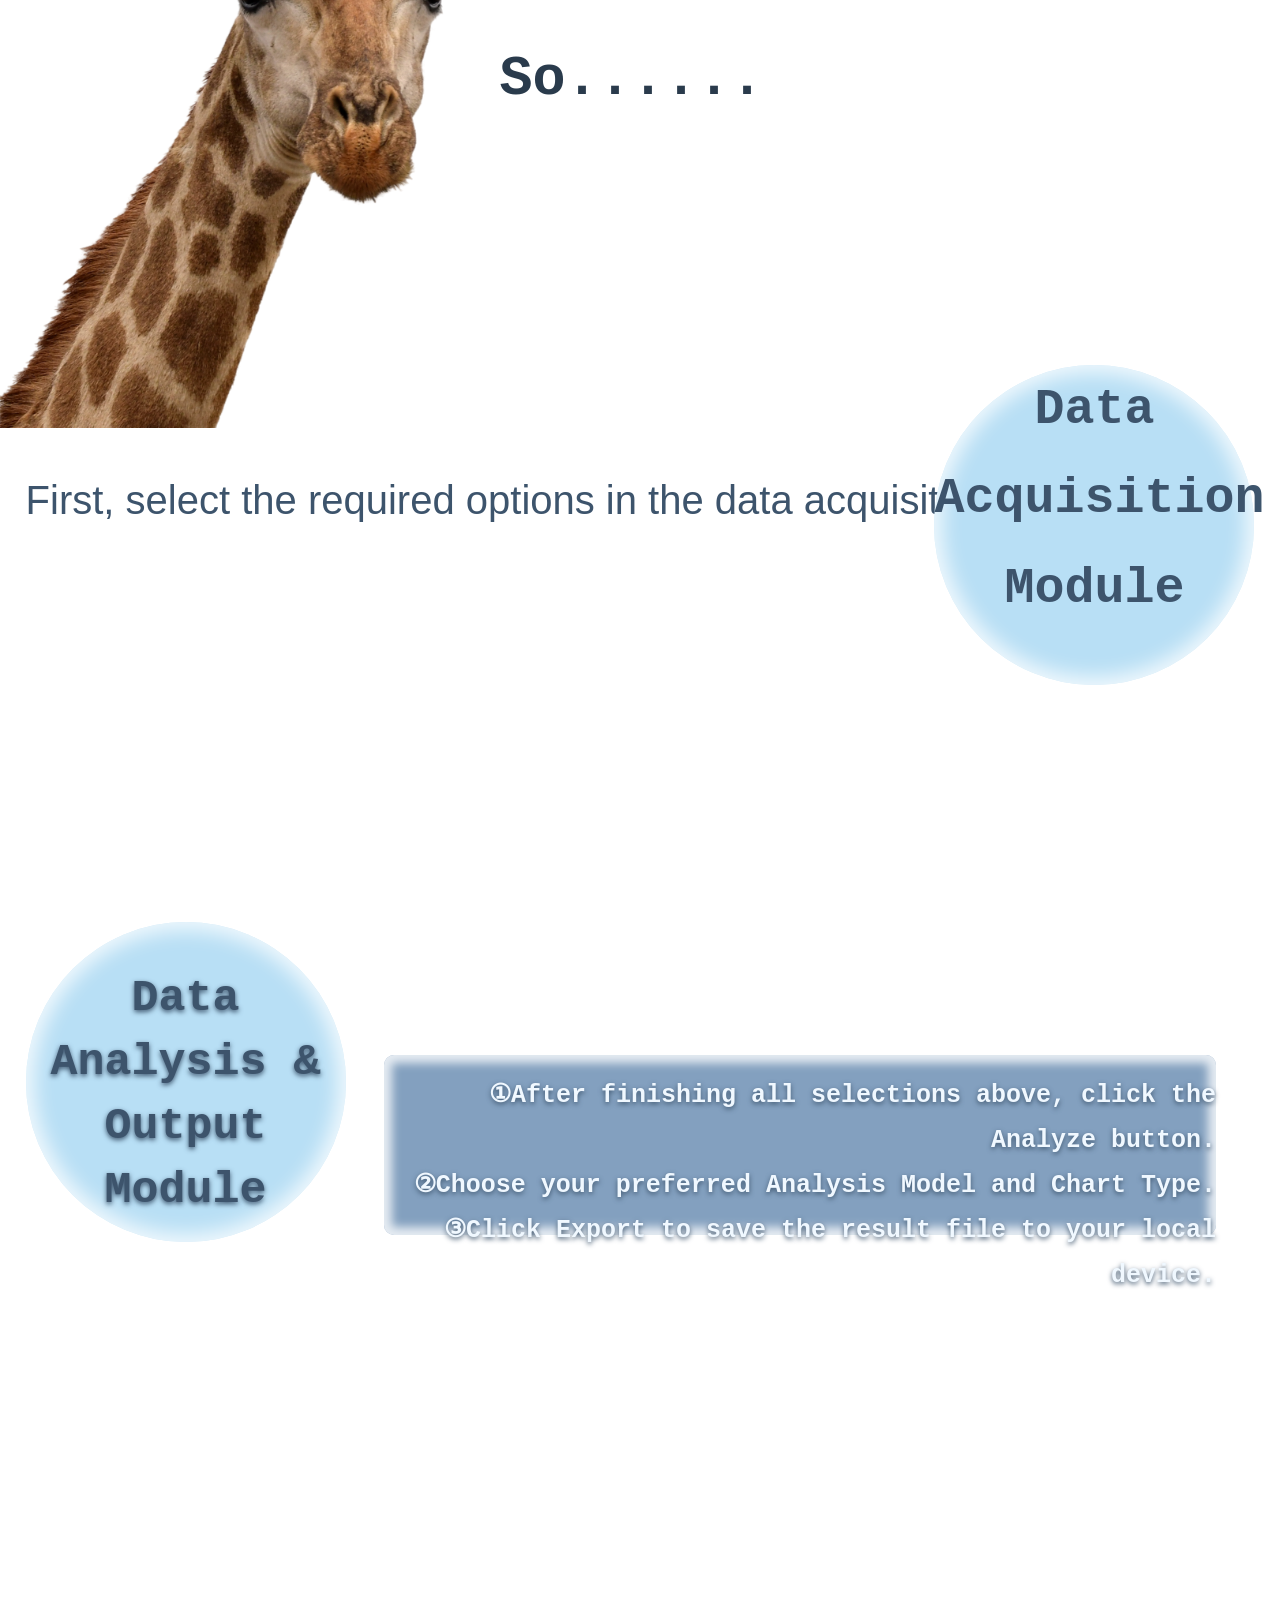
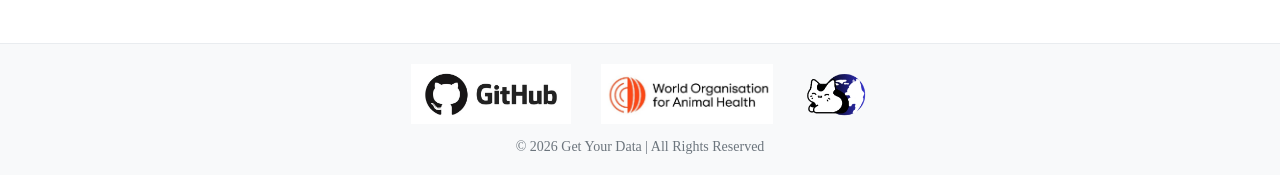
==== commit 33d5b254: "Update index.html" ====
--- a/index.html
+++ b/index.html
@@ -90,7 +90,7 @@
         </div>
 
     <script src="introduction.js"></script>
-    <script src="script.js"></script>
+    
     
 <footer>
     <div class="footer-img-container">
@@ -109,3 +109,4 @@
 
 
 
+
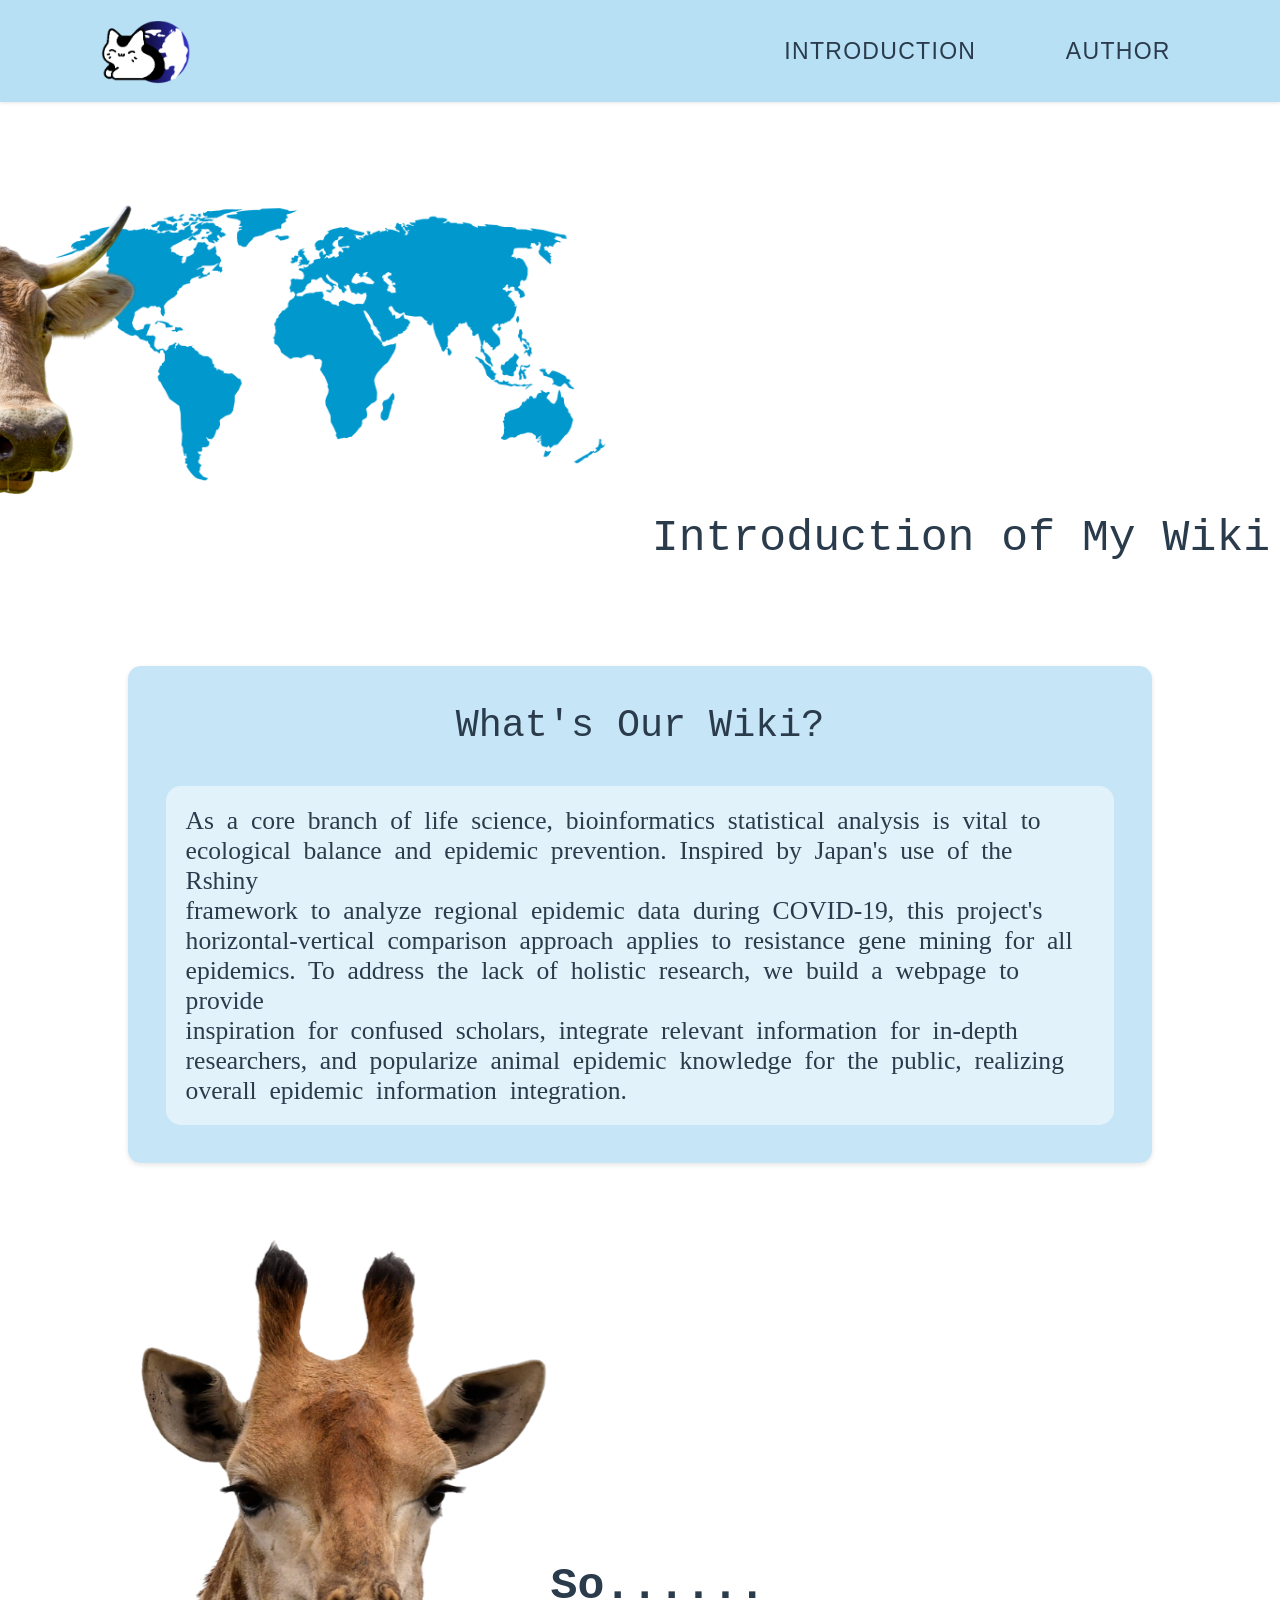
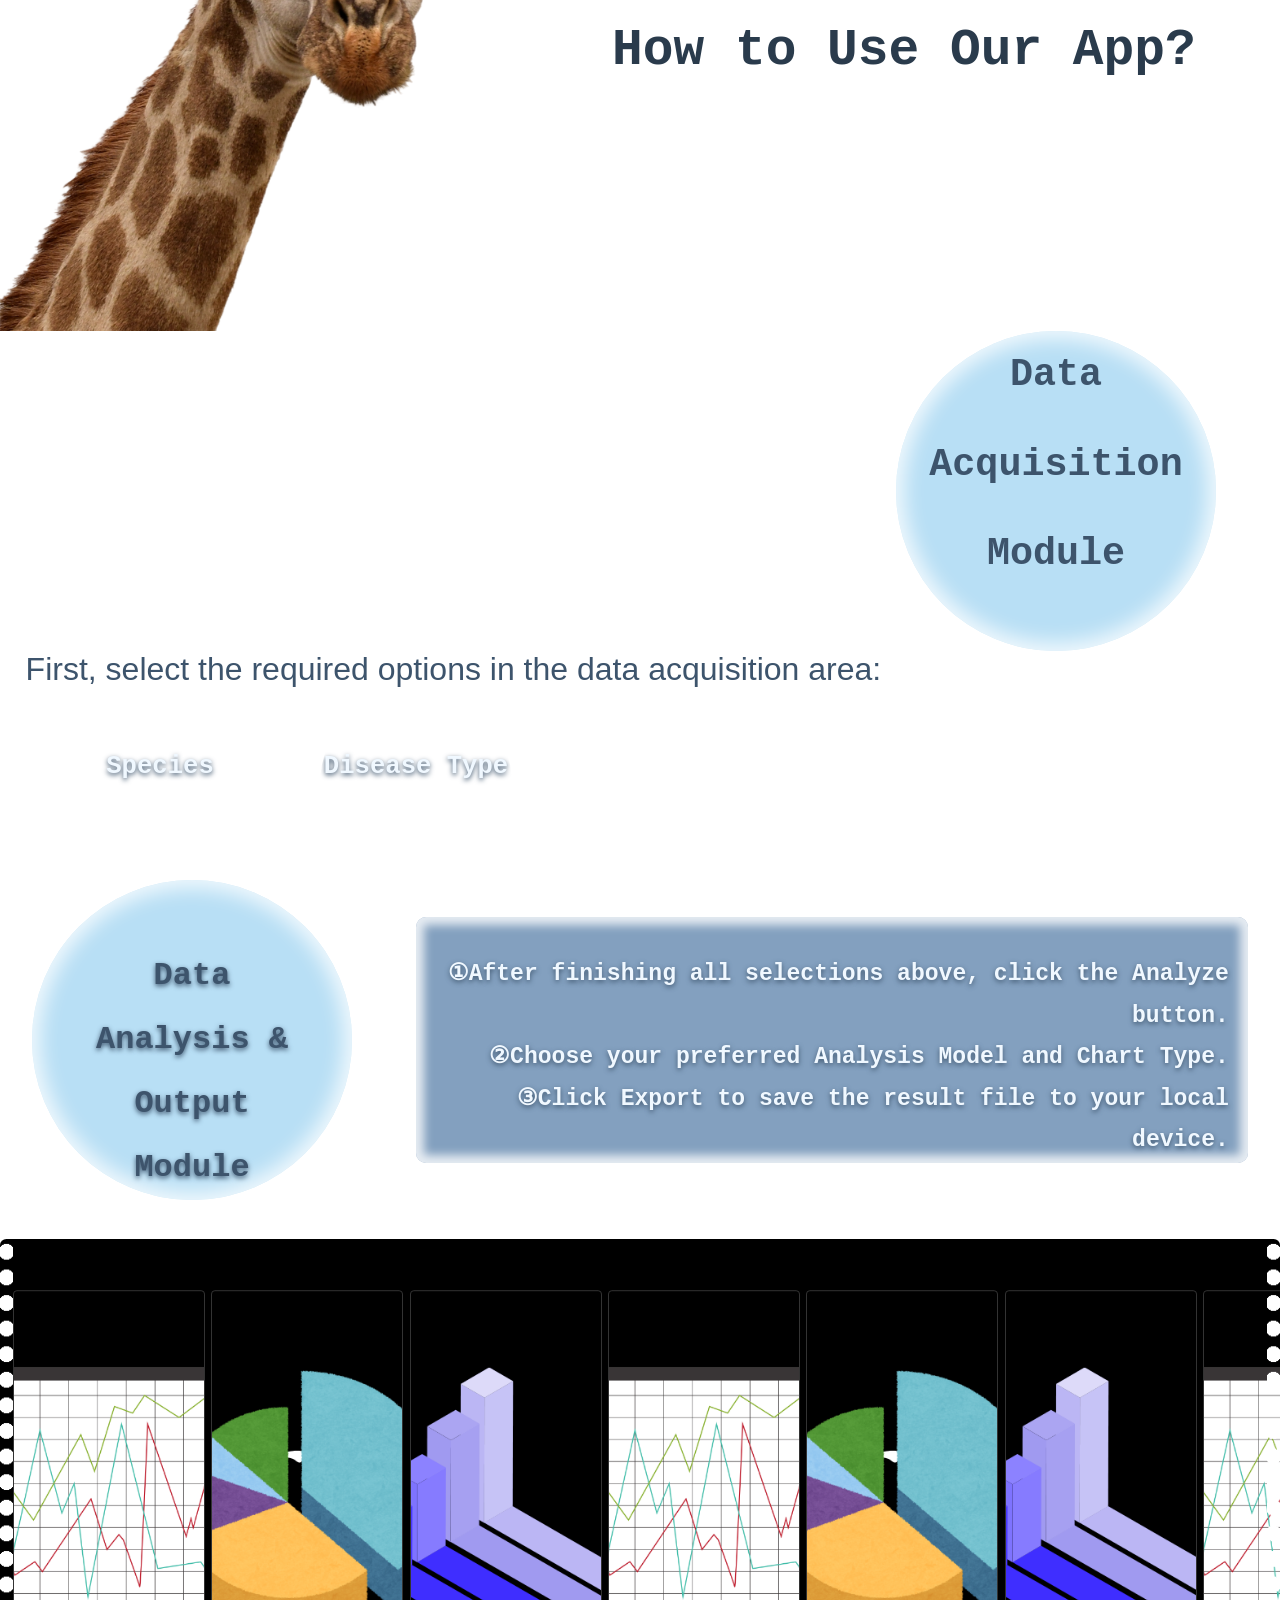
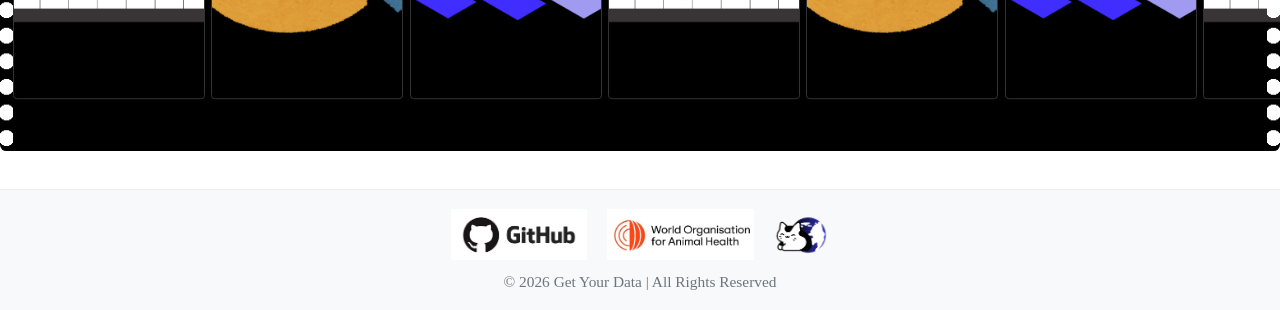
==== commit 0b09b16d: "Update index.html" ====
--- a/index.html
+++ b/index.html
@@ -2,10 +2,11 @@
 <html lang="en">
 <head>
     <meta charset="UTF-8">
-    <meta name="viewport" content="width=device-width, initial-scale=1.0">
+    <meta name="viewport" content="width=device-width, initial-scale=1.0, maximum-scale=1.0">
     <link rel="icon" href="picture/3e9a2c214990d9407398f3bceb218a7e.png" type="image/x-icon">
     <link rel="stylesheet" href="introduction.css">
     <link rel="stylesheet" href="style.css">
+    <link rel="stylesheet" href="media.css">
     <title>Get Your Data</title>
 </head>
 <body>
@@ -110,3 +111,5 @@
 
 
 
+
+
--- a/style.css
+++ b/style.css
@@ -100,39 +100,5 @@
 
 }
 
-@media (max-width: 768px) {
-  .navbar {
-    height: auto;
-    padding: 10px 15px;
-    gap: 0;
-    justify-content: space-between;
-  }
-  .logo { height: 60px; }
-  .nav-item { font-size: 14px; padding: 5px 8px; }
-  body { padding-top: 80px; overflow-x: hidden; }
-  img { max-width: 100%; height: auto; }
-  .content { padding: 0 10px; }
-  .footer-img-container { gap: 10px; }
-  .footer-img { height: 40px; }
-}
 
-@media (min-width: 769px) and (max-width: 1024px) {
-  .navbar {
-    height: auto;
-    padding: 10px 20px;
-    gap: 10vw;
-  }
-  .logo { height: 80px; }
-  .nav-item { font-size: 16px; }
-  body { padding-top: 100px; overflow-x: hidden; }
-  img { max-width: 100%; height: auto; }
-  .content { padding: 0 20px; }
-  .footer-img-container { gap: 20px; }
-  .footer-img { height: 50px; }
-}
-
-@media (min-width: 1025px) {
-  
-}
-
-
+ 
--- a/media.css
+++ b/media.css
@@ -0,0 +1,709 @@
+@media screen and (max-width: 767px) {
+    .navbar {
+        height: 12vw;
+        gap: 10vw;
+        box-shadow: 0 0.2vw 0.5vw rgba(0,0,0,0.1);
+        padding: 0 5vw;
+    }
+    .logo{
+        height: 10vw;
+    }
+    .nav-links {
+        left: 0;
+        gap: 3vw;
+    }
+    .nav-item {
+        font-size: 3.5vw;
+        letter-spacing: 0.2vw;
+        padding: 1vw 2vw;
+        border-radius: 0.5vw;
+    }
+    footer {
+        padding: 3vw 0;
+        margin-top: 5vw;
+        border-top: 0.1vw solid #e9ecef;
+    }
+    .footer-img-container {
+        max-width: 90vw;
+        gap: 3vw;
+        padding: 0 3vw;
+    }
+    .footer-img {
+        height: 8vw;
+    }
+    .footer-text {
+        margin-top: 2vw;
+        font-size: 2.5vw;
+    }
+    .bigtitle {
+        margin-top: 20vw;
+        flex-direction: column;
+        text-align: center;
+    }
+    .cow{
+        top: 0;
+        height: 60vw;
+        margin: 0 auto;
+    }
+    .map {
+        top: -10vw;
+        left: 0;
+        width: 80vw;
+        margin: 0 auto;
+    }
+    .title{
+        left: 0;
+        top: -5vw;
+        font-size: 6vw;
+        white-space: normal;
+        padding: 2vw;
+        margin: 0 auto;
+    }
+    .what{
+        width: 90vw;
+        height: auto;
+        left: 5vw;
+        gap: 5vw;
+        padding: 5vw;
+        border-radius: 2vw;
+        box-shadow: 0 0.2vw 0.5vw rgba(0,0,0,0.1);
+    }
+    .whatt{
+        top: 0;
+        font-size: 5vw;
+    }
+    .whatc{
+        font-size: 3.5vw;
+        word-spacing: 0.5vw;
+        border-radius: 1vw;
+        padding: 3vw;
+    }
+    .htut {
+        flex-direction: column;
+        text-align: center;
+    }
+    .htut1{
+        left: 0;
+        top: 5vw;
+        font-size: 5vw;
+    }
+    .htut2{
+        top: 8vw;
+        left: 0;
+        font-size: 6vw;
+        white-space: normal;
+    }
+    .htutbg{
+        width: 120vw;
+        height: 40vw;
+        top: 20vw;
+        left: -10vw;
+        border-radius: 10vw;
+        box-shadow: 0 0.2vw 0.5vw #2A3B4C;
+    }
+    .damt{
+        width: 40vw;
+        height: 40vw;
+        border-radius: 30vw;
+        font-size: 5vw;
+        line-height: 12vw;
+        left: 30vw;
+        top: 5vw;
+        box-shadow: 0 0 2vw 1vw rgba(255, 255, 255, 0.8) inset;
+    }
+    .damc-container{
+        width: 90vw;
+        flex-wrap: wrap;
+        gap: 5vw;
+        left: 5vw;
+        top: 10vw;
+        justify-content: center;
+    }
+    .damcleadin{
+        font-size: 4vw;
+        top: 5vw;
+        left: 5vw;
+        text-align: center;
+    }
+    .damc1, .damc2, .damc3, .damc4 {
+        width: 35vw;
+        height: 35vw;
+        max-width: 35vw;
+        max-height: 35vw;
+        border-radius: 50%;
+        background-size: 60vw 65vw;
+        font-size: 4vw;
+        box-shadow: 0 0 2vw 1vw rgba(255, 255, 255, 0.8) inset;
+        top: 0;
+        margin-bottom: 5vw;
+    }
+    span{
+        top: 10vw;
+    }
+    .output{
+        flex-direction: column;
+        gap: 8vw;
+        padding: 5vw;
+    }
+    .opt{
+        width: 40vw;
+        height: 40vw;
+        border-radius: 30vw;
+        font-size: 4.5vw;
+        line-height: 8vw;
+        left: 30vw;
+        top: 5vw;
+        box-shadow: 0 0 2vw 1vw rgba(255, 255, 255, 0.8) inset;
+    }
+    .opct{
+        width: 90vw;
+        height: auto;
+        font-size: 3.5vw;
+        line-height: 1.8;
+        border-radius: 1vw;
+        padding: 3vw;
+        box-shadow: 0 0 1vw 1vw rgba(255, 255, 255, 0.8) inset;
+        text-align: center;
+    }
+    .opcp {
+      width: 100vw;
+      height: 60vw;
+      margin-top: 5vw;
+      border-radius: 1vw;
+    }
+    .opcp::before, .opcp::after {
+      width: 2vw;
+      background-size: 2vw 3vw;
+    }
+    .opcp .film-strip {
+      left: 2vw;
+      width: calc(100% - 4vw);
+      height: 80%;
+      gap: 1vw;
+    }
+    .opcp .film-strip img {
+      width: 25vw;
+      height: 100%;
+      border: 0.2vw solid #333;
+      border-radius: 0.5vw;
+    }
+    .title{
+        font-size: 6vw;
+        top: 10vw;
+        margin-left: 5vw;
+        text-align: center;
+    }
+    .card {
+      width: 90%;
+      height: auto;
+      flex-direction: column;
+      border: 0.1vw solid #e0e0e0;
+      border-radius: 1vw;
+      padding: 3vw;
+      box-shadow: 0 0.2vw 1vw rgba(0, 0, 0, 0.1);
+      top: 15vw;
+      margin: 5vw auto;
+    }
+    .cardc {
+      margin-right: 0;
+      margin-bottom: 3vw;
+      font-size: 3.5vw;
+      line-height: 1.6;
+      text-align: center;
+    }
+    .ap {
+      width: 50vw;
+      height: 50vw;
+      border-radius: 50%;
+      border: 0.2vw solid #f0f0f0;
+    }
+    .if1, .if2 {
+        flex-direction: column;
+        gap: 5vw;
+        padding: 5vw;
+    }
+    .polarbear{
+        width: 80vw;
+        top: 15vw;
+        margin: 0 auto;
+    }
+    .q{
+        font-size: 5vw;
+        top: 15vw;
+        text-align: center;
+    }
+    .penguin{
+        width: 70vw;
+        top: 15vw;
+        left: 0;
+        margin: 0 auto;
+    }
+    .a{
+        font-size: 5vw;
+        top: 15vw;
+        left: 0;
+        text-align: center;
+    }
+    .contact{
+        top: 20vw;
+        padding-bottom: 20vw;
+    }
+    .Welcome{
+        font-size: 4vw;
+        top: 10vw;
+        text-align: center;
+    }
+    .finger{
+        width: 20vw;
+        margin: 5vw 0;
+    }
+    .email{
+        width: 60vw;
+        margin: 5vw 0;
+    }
+}
+
+@media screen and (min-width: 768px) and (max-width: 1024px) {
+    .navbar {
+        height: 10vw;
+        gap: 20vw;
+        box-shadow: 0 0.15vw 0.4vw rgba(0,0,0,0.1);
+    }
+    .logo{
+        height: 8vw;
+    }
+    .nav-links {
+        left: 0;
+        gap: 4vw;
+    }
+    .nav-item {
+        font-size: 2.5vw;
+        letter-spacing: 0.15vw;
+        padding: 0.8vw 1.5vw;
+        border-radius: 0.4vw;
+    }
+    footer {
+        padding: 2vw 0;
+        margin-top: 4vw;
+        border-top: 0.08vw solid #e9ecef;
+    }
+    .footer-img-container {
+        max-width: 80vw;
+        gap: 2vw;
+        padding: 0 2vw;
+    }
+    .footer-img {
+        height: 6vw;
+    }
+    .footer-text {
+        margin-top: 1.5vw;
+        font-size: 2vw;
+    }
+    .bigtitle {
+        margin-top: 15vw;
+        justify-content: center;
+    }
+    .cow{
+        top: 0;
+        height: 50vw;
+    }
+    .map {
+        top: -8vw;
+        left: -10vw;
+        width: 60vw;
+    }
+    .title{
+        left: -20vw;
+        top: 0;
+        font-size: 4.5vw;
+        white-space: normal;
+    }
+    .what{
+        width: 85vw;
+        height: auto;
+        left: 7.5vw;
+        gap: 4vw;
+        padding: 4vw;
+        border-radius: 1.5vw;
+    }
+    .whatt{
+        top: 0;
+        font-size: 4vw;
+    }
+    .whatc{
+        font-size: 3vw;
+        word-spacing: 0.8vw;
+        padding: 2vw;
+    }
+    .htut {
+        justify-content: center;
+    }
+    .htut1{
+        left: -5vw;
+        top: 4vw;
+        font-size: 4vw;
+    }
+    .htut2{
+        top: 10vw;
+        left: -15vw;
+        font-size: 5vw;
+        white-space: normal;
+    }
+    .htutbg{
+        width: 130vw;
+        height: 35vw;
+        top: 30vw;
+        left: -20vw;
+        border-radius: 8vw;
+    }
+    .damt{
+        width: 30vw;
+        height: 30vw;
+        border-radius: 25vw;
+        font-size: 4vw;
+        line-height: 8vw;
+        left: 65vw;
+        top: 0;
+    }
+    .damc-container{
+        width: 90vw;
+        gap: 4vw;
+        left: 5vw;
+        top: 0;
+        flex-wrap: wrap;
+        justify-content: center;
+    }
+    .damcleadin{
+        font-size: 3.5vw;
+        top: 0;
+        left: 3vw;
+        text-align: center;
+    }
+    .damc1, .damc2, .damc3, .damc4 {
+        width: 25vw;
+        height: 25vw;
+        max-width: 25vw;
+        max-height: 25vw;
+        font-size: 3vw;
+        top: 0;
+        margin-bottom: 3vw;
+    }
+    span{
+        top: 8vw;
+    }
+    .output{
+        flex-direction: column;
+        gap: 6vw;
+        padding: 4vw;
+    }
+    .opt{
+        width: 30vw;
+        height: 30vw;
+        border-radius: 25vw;
+        font-size: 3.5vw;
+        line-height: 6vw;
+        left: 35vw;
+        top: 0;
+    }
+    .opct{
+        width: 85vw;
+        height: auto;
+        font-size: 3vw;
+        padding: 2vw;
+        text-align: center;
+    }
+    .opcp {
+      height: 50vw;
+      margin-top: 4vw;
+      border-radius: 0.8vw;
+    }
+    .opcp::before, .opcp::after {
+      width: 1.5vw;
+      background-size: 1.5vw 2.5vw;
+    }
+    .opcp .film-strip {
+      left: 1.5vw;
+      width: calc(100% - 3vw);
+      gap: 0.8vw;
+    }
+    .opcp .film-strip img {
+      width: 20vw;
+      border: 0.15vw solid #333;
+      border-radius: 0.4vw;
+    }
+    .title{
+        font-size: 4.5vw;
+        top: 15vw;
+        margin-left: 7vw;
+    }
+    .card {
+      width: 85%;
+      height: auto;
+      flex-direction: row;
+      padding: 2vw;
+      top: 12vw;
+      margin: 4vw auto;
+    }
+    .cardc {
+      margin-right: 2vw;
+      font-size: 3vw;
+    }
+    .ap {
+      width: 35vw;
+      height: 35vw;
+    }
+    .if1, .if2 {
+        gap: 4vw;
+        padding: 4vw;
+        align-items: center;
+    }
+    .polarbear{
+        width: 60vw;
+        top: 12vw;
+    }
+    .q{
+        font-size: 4vw;
+        top: 12vw;
+    }
+    .penguin{
+        width: 50vw;
+        top: 12vw;
+        left: 0;
+    }
+    .a{
+        font-size: 4vw;
+        top: 12vw;
+        left: 0;
+    }
+    .contact{
+        top: 18vw;
+        padding-bottom: 18vw;
+    }
+    .Welcome{
+        font-size: 3.5vw;
+        top: 12vw;
+    }
+    .finger{
+        width: 15vw;
+    }
+    .email{
+        width: 40vw;
+    }
+}
+
+@media screen and (min-width: 1025px) {
+    .navbar {
+        height: 8vw;
+        gap: 30vw;
+        box-shadow: 0 0.1vw 0.3vw rgba(0,0,0,0.1);
+    }
+    .logo{
+        height: 7vw;
+    }
+    .nav-links {
+        left: 0;
+        gap: 5vw;
+    }
+    .nav-item {
+        font-size: 1.8vw;
+        letter-spacing: 0.1vw;
+        padding: 0.5vw 1vw;
+        border-radius: 0.3vw;
+    }
+    footer {
+        padding: 1.5vw 0;
+        margin-top: 3vw;
+        border-top: 0.05vw solid #e9ecef;
+    }
+    .footer-img-container {
+        max-width: 70vw;
+        gap: 1.5vw;
+        padding: 0 1.5vw;
+    }
+    .footer-img {
+        height: 4vw;
+    }
+    .footer-text {
+        margin-top: 1vw;
+        font-size: 1.2vw;
+    }
+    .bigtitle {
+        margin-top: 12vw;
+        justify-content: center;
+    }
+    .cow{
+        top: 0;
+        height: 40vw;
+    }
+    .map {
+        top: -5vw;
+        left: -15vw;
+        width: 50vw;
+    }
+    .title{
+        left: -25vw;
+        top: 0;
+        font-size: 3.5vw;
+    }
+    .what{
+        width: 80vw;
+        height: auto;
+        left: 10vw;
+        gap: 3vw;
+        padding: 3vw;
+        border-radius: 1vw;
+    }
+    .whatt{
+        top: 0;
+        font-size: 3vw;
+    }
+    .whatc{
+        font-size: 2vw;
+        word-spacing: 0.5vw;
+        padding: 1.5vw;
+    }
+    .htut1{
+        left: -8vw;
+        top: 3vw;
+        font-size: 3.5vw;
+    }
+    .htut2{
+        top: 8vw;
+        left: -20vw;
+        font-size: 4vw;
+    }
+    .htutbg{
+        width: 140vw;
+        height: 30vw;
+        top: 40vw;
+        left: -30vw;
+        border-radius: 7vw;
+    }
+    .damt{
+        width: 25vw;
+        height: 25vw;
+        border-radius: 20vw;
+        font-size: 3vw;
+        line-height: 7vw;
+        left: 70vw;
+        top: 0;
+    }
+    .damc-container{
+        width: 90vw;
+        gap: 5vw;
+        left: 5vw;
+        top: 0;
+    }
+    .damcleadin{
+        font-size: 2.5vw;
+        top: 0;
+        left: 2vw;
+    }
+    .damc1, .damc2, .damc3, .damc4 {
+        width: 15vw;
+        height: 15vw;
+        max-width: 15vw;
+        max-height: 15vw;
+        font-size: 2vw;
+        top: 0;
+    }
+    span{
+        top: 5vw;
+    }
+    .output{
+        gap: 5vw;
+        justify-content: center;
+    }
+    .opt{
+        width: 25vw;
+        height: 25vw;
+        border-radius: 20vw;
+        font-size: 2.5vw;
+        line-height: 5vw;
+        left: 0;
+        top: 0;
+    }
+    .opct{
+        width: 65vw;
+        height: auto;
+        font-size: 1.8vw;
+        padding: 1.5vw;
+        text-align: right;
+    }
+    .opcp {
+      height: 40vw;
+      margin-top: 3vw;
+      border-radius: 0.5vw;
+    }
+    .opcp::before, .opcp::after {
+      width: 1vw;
+      background-size: 1vw 2vw;
+    }
+    .opcp .film-strip {
+      left: 1vw;
+      width: calc(100% - 2vw);
+      gap: 0.5vw;
+    }
+    .opcp .film-strip img {
+      width: 15vw;
+      border: 0.1vw solid #333;
+      border-radius: 0.3vw;
+    }
+    .title{
+        font-size: 3.5vw;
+        top: 10vw;
+        margin-left: 10vw;
+    }
+    .card {
+      width: 80%;
+      height: 25vw;
+      padding: 1.5vw;
+      top: 10vw;
+      margin: 3vw auto;
+    }
+    .cardc {
+      margin-right: 2vw;
+      font-size: 2vw;
+    }
+    .ap {
+      width: 20vw;
+      height: 20vw;
+    }
+    .if1, .if2 {
+        gap: 5vw;
+        padding: 3vw;
+        align-items: center;
+    }
+    .polarbear{
+        width: 40vw;
+        top: 10vw;
+    }
+    .q{
+        font-size: 3vw;
+        top: 10vw;
+    }
+    .penguin{
+        width: 30vw;
+        top: 10vw;
+        left: 10vw;
+    }
+    .a{
+        font-size: 3vw;
+        top: 10vw;
+        left: 5vw;
+    }
+    .contact{
+        top: 15vw;
+        padding-bottom: 15vw;
+    }
+    .Welcome{
+        font-size: 2.5vw;
+        top: 10vw;
+    }
+    .finger{
+        width: 10vw;
+    }
+    .email{
+        width: 25vw;
+    }
+}
